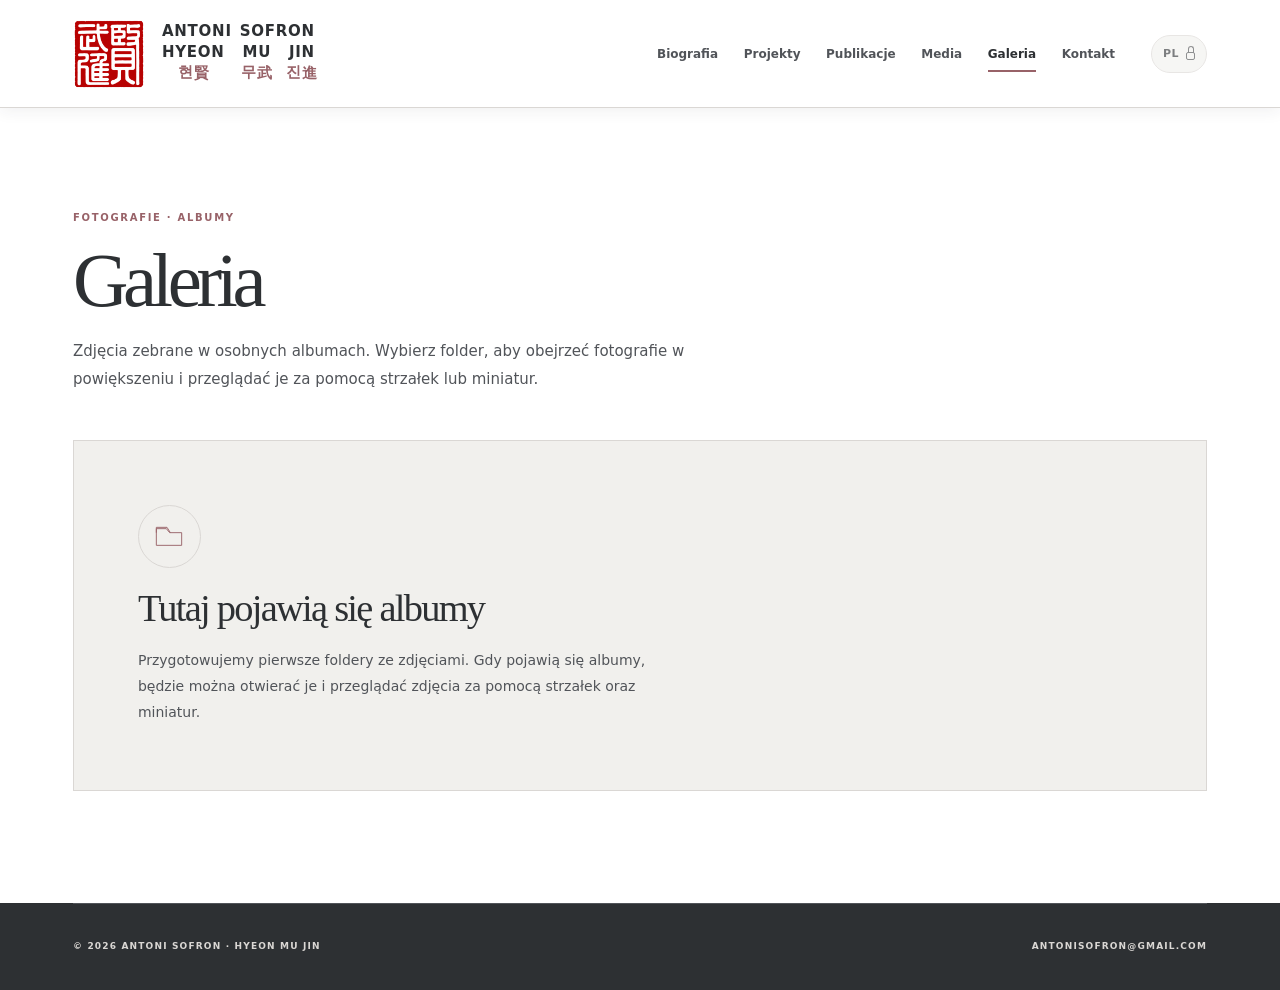
==== galeria/index.html @ 4e2b8598 "Utwórz podstronę Galeria z albumami i pełnoekranowym widokiem zdjęć" ====
<!DOCTYPE html>

<html lang="pl"><head><meta charset="utf-8"/><meta content="width=device-width, initial-scale=1" name="viewport"/>
<meta content="#FFFFFF" name="theme-color"/>
<meta content="Galeria — Antoni Sofron (Hyeon Mu Jin, 현무진 · 賢武進). Albumy zdjęć i fotografie." name="description"/>
<link href="https://antonisofron.github.io/antonisofron/galeria/" rel="canonical"/>
<meta content="website" property="og:type"/><meta content="Galeria | AntoniSofron" property="og:title"/>
<meta content="Galeria — Antoni Sofron (Hyeon Mu Jin, 현무진 · 賢武進). Albumy zdjęć i fotografie." property="og:description"/>
<meta content="https://antonisofron.github.io/antonisofron/galeria/" property="og:url"/><meta content="pl_PL" property="og:locale"/>
<title>Galeria | AntoniSofron</title><link rel="icon" type="image/png" sizes="192x192" href="../favicon-pieczec-v12.png"/><link rel="icon" href="../favicon-v12.ico" sizes="any"/><link rel="apple-touch-icon" href="../apple-touch-icon-v12.png"/>
<link href="../styles-v49.css" rel="stylesheet"/><link href="gallery.css" rel="stylesheet"/><script defer="" src="../script.js"></script><script defer="" src="gallery.js"></script></head><body data-page="galeria"><a class="skip-link" data-i18n="skip" href="#main">Przejdź do treści</a><header class="site-header" id="top">
<a aria-label="AntoniSofron — strona główna" class="brand" href="../">
<span aria-hidden="true" class="brand-symbol"><img alt="" class="brand-symbol-image" src="../logo-antonisofron-v12.png" width="88" height="88" decoding="async"/></span>
<span class="brand-text">
  <strong class="brand-name"><span>ANTONI</span><span>SOFRON</span></strong>
  <span class="brand-syllables" aria-label="Hyeon Mu Jin — 현 賢 · 무 武 · 진 進">
    <span class="brand-syllable"><strong class="brand-latin">HYEON</strong><span class="brand-script-pair"><span class="brand-hangul" lang="ko">현</span><span class="brand-hanja" lang="zh-Hant">賢</span></span></span>
    <span class="brand-syllable"><strong class="brand-latin">MU</strong><span class="brand-script-pair"><span class="brand-hangul" lang="ko">무</span><span class="brand-hanja" lang="zh-Hant">武</span></span></span>
    <span class="brand-syllable"><strong class="brand-latin">JIN</strong><span class="brand-script-pair"><span class="brand-hangul" lang="ko">진</span><span class="brand-hanja" lang="zh-Hant">進</span></span></span>
  </span>
</span>
</a>
<nav aria-label="Główna nawigacja" class="desktop-nav" id="main-navigation">
<a data-i18n="navBio" href="../">Biografia</a>
<a data-i18n="navProjects" href="../projekty/">Projekty</a>
<a data-i18n="navPublications" href="../publikacje/">Publikacje</a>
<a data-i18n="navMedia" href="../media/">Media</a>
<a aria-current="page" data-i18n="navGallery" href="../galeria/">Galeria</a>
<a data-i18n="navContact" href="../kontakt/">Kontakt</a>
</nav>
<div class="header-actions">
<button aria-label="Dostępny język: polski. Inne wersje językowe nie są jeszcze dostępne." class="control-button language-button" disabled="" id="language-toggle" title="Język polski — inne wersje w przygotowaniu" type="button"><span>PL</span><span aria-hidden="true" class="lang-lock"></span></button>
<button aria-controls="main-navigation" aria-expanded="false" aria-label="Otwórz menu" class="mobile-menu-button" id="menu-toggle" type="button"><span aria-hidden="true">☰</span></button>
</div>
</header>
<div class="site-shell"><main id="main">
<section class="content-section gallery-section" aria-labelledby="gallery-main-title">
  <div class="gallery-heading">
    <span class="gallery-eyebrow">FOTOGRAFIE · ALBUMY</span>
    <h1 id="gallery-main-title">Galeria</h1>
    <p>Zdjęcia zebrane w osobnych albumach. Wybierz folder, aby obejrzeć fotografie w powiększeniu i przeglądać je za pomocą strzałek lub miniatur.</p>
  </div>
  <div class="gallery-albums-grid" id="gallery-albums" aria-live="polite">
    <div class="gallery-empty">
      <span class="gallery-empty-icon" aria-hidden="true"><svg viewBox="0 0 48 48" aria-hidden="true"><path d="M5 13h15l5 6h18v19H5zM5 19V11h16l5 8"/></svg></span>
      <h2>Tutaj pojawią się albumy</h2>
      <p>Przygotowujemy pierwsze foldery ze zdjęciami. Po ich dodaniu otworzysz album i zobaczysz duże fotografie z paskiem miniaturek.</p>
    </div>
  </div>
</section>
<div class="site-footer-band"><footer class="footer"><span class="footer-copyright">© 2026 ANTONI SOFRON · HYEON MU JIN</span><a class="footer-email" href="mailto:antonisofron@gmail.com">antonisofron@gmail.com</a></footer></div>
</main></div>
<dialog id="gallery-viewer" class="gallery-viewer" aria-labelledby="gallery-viewer-title">
 <div class="gallery-viewer-layout">
  <div class="gallery-viewer-header">
   <div class="gallery-viewer-info">
    <span class="gallery-viewer-kicker">PRZEGLĄDANIE ALBUMU</span>
    <h2 class="gallery-viewer-title" id="gallery-viewer-title"></h2>
   </div>
   <button type="button" class="gallery-close" id="gallery-close" aria-label="Zamknij galerię">×</button>
  </div>
  <div class="gallery-stage" id="gallery-stage">
   <button type="button" class="gallery-arrow gallery-arrow-prev" id="gallery-prev" aria-label="Poprzednie zdjęcie"><svg viewBox="0 0 24 24" aria-hidden="true"><path d="m15 5-7 7 7 7"/></svg></button>
   <img id="gallery-main-image" alt="" hidden/>
   <p id="gallery-photo-error" class="gallery-stage-fallback" hidden>Nie udało się wczytać zdjęcia.</p>
   <button type="button" class="gallery-arrow gallery-arrow-next" id="gallery-next" aria-label="Następne zdjęcie"><svg viewBox="0 0 24 24" aria-hidden="true"><path d="m9 5 7 7-7 7"/></svg></button>
  </div>
  <p id="gallery-photo-caption" class="gallery-photo-caption"></p>
  <div class="gallery-viewer-footer">
   <div class="gallery-viewer-meta">
    <span>WYBIERZ ZDJĘCIE</span>
    <span id="gallery-photo-count" aria-live="polite"></span>
   </div>
   <div class="gallery-thumbnails" id="gallery-thumbnails" role="group" aria-label="Miniatury zdjęć z wybranego albumu"></div>
  </div>
 </div>
</dialog></body></html>
---- styles-v49.css ----
/* AntoniSofron v17 — DOKŁADNIE 8 kolorów bazowych.
   Każdy element strony używa jednej z poniższych barw.
   Zmieniaj je tylko tutaj; czerwona pieczęć pozostaje niezmieniona. */
:root {
  color-scheme:light;
  --header-height:94px;
  /* 1 */ --paper:#FFFFFF;
  /* 2 */ --white:var(--paper);
  /* 3 */ --paper-alt:#F1F0ED;
  /* 4 */ --line:#DAD7D4;
  /* 5 */ --ink:#2D3033;
  /* 6 */ --ink-soft:#515459;
  /* 7 */ --accent:#986268;
  /* 8 */ --seal-red:#B80101;
  --panel:#44464A; /* ósmy kolor, z wcześniejszej wersji — większe grafitowe powierzchnie */
  --muted:var(--ink-soft);
  --brand-primary:var(--ink);
  --brand-deep:var(--ink);
  --accent-bright:var(--line);
  --art:var(--paper-alt);
  --seal-wine:var(--accent);
  --seal-deep:var(--ink);
  --seal-blush:var(--paper-alt);
  --shadow:0 18px 44px rgba(45,48,51,.07);
  --serif:Georgia,'Times New Roman',serif;
  --sans:'Inter','Lato',system-ui,-apple-system,BlinkMacSystemFont,'Segoe UI',sans-serif;
}
* { box-sizing:border-box; }
html { scroll-behavior:smooth; scroll-padding-top:118px; }
body { margin:0; padding-top:var(--header-height); background:var(--paper); color:var(--ink); font-family:var(--sans); -webkit-font-smoothing:antialiased; }
body, .site-header, .research-card, .project-card, .hero-art { transition:background-color .25s,border-color .25s; }
a { color:inherit; text-decoration:none; }
button { font:inherit; }
button, a { -webkit-tap-highlight-color:transparent; }
a:focus-visible, button:focus-visible {outline:3px solid var(--accent);outline-offset:4px;border-radius:2px;}
::selection { background:var(--accent); color:var(--ink); }
.skip-link { position:fixed; left:18px;top:-70px; z-index:100; background:var(--ink); color:var(--paper); padding:12px 18px; }
.skip-link:focus { top:16px; }
.site-shell { overflow:hidden; }
.site-header { height:var(--header-height); display:flex;align-items:center;justify-content:space-between;gap:36px; padding:0 max(5.7vw,calc((100vw - 1440px)/2)); border-bottom:1px solid var(--line); background:rgba(45,48,51,.97); backdrop-filter:saturate(135%) blur(8px); -webkit-backdrop-filter:saturate(135%) blur(8px); position:fixed; top:0; left:0; right:0; width:100%; z-index:1000; box-shadow:0 10px 28px rgba(45,48,51,.05); }
.brand { display:flex;align-items:center;gap:13px;flex-shrink:0; }
.brand-symbol { display:flex;align-items:center;justify-content:center; width:56px;height:56px;flex:0 0 56px; }
.brand-symbol-image { display:block; width:100%; height:100%; object-fit:contain; }
.brand-dot { display:none; }
.brand-text { display:flex;flex-direction:column;gap:2px;white-space:nowrap;line-height:1.05; }
.brand-line { display:block; }
.brand-line-1 {font-size:11px;font-weight:800;letter-spacing:.15em;}
.brand-line-2 {font-size:9px;font-weight:700;letter-spacing:.18em;color:var(--ink-soft);}
.brand-line-3 {font-size:9px;font-weight:600;letter-spacing:.34em;color:var(--muted);}
.brand-line-4 {font-size:9px;font-weight:600;letter-spacing:.34em;color:var(--muted);}
.desktop-nav {display:flex;align-items:center;gap:clamp(15px,2vw,34px);margin-left:auto;}
.desktop-nav a {font-size:12px;color:var(--ink-soft);font-weight:600;white-space:nowrap;transition:color .2s;}
.desktop-nav a:hover {color:var(--muted);}
.header-actions {display:flex;align-items:center;gap:9px;}
.control-button {width:38px;height:38px;border:1px solid var(--line);background:transparent;color:var(--ink);border-radius:50%;cursor:pointer;display:inline-flex;justify-content:center;align-items:center;}
.control-button:hover {background:var(--paper-alt);}
.language-button {font-size:11px;letter-spacing:.04em;font-weight:800;}
.mobile-menu-link {display:none;}
.section-padding {padding-left:max(5.7vw,calc((100vw - 1440px)/2));padding-right:max(5.7vw,calc((100vw - 1440px)/2));}
.hero {min-height:654px; display:grid;grid-template-columns:minmax(0,1.12fr) minmax(355px,.83fr);column-gap:clamp(34px,5vw,100px);position:relative;align-items:center;padding-top:66px;padding-bottom:68px; }
.hero-copy {padding:25px 0 12px;position:relative;z-index:2;}
.eyebrow,.small-kicker,.section-number,.project-type,.project-meta,.research-card-no,.research-tag,.quote-caption,.hero-notes,.statement-right,.project-chips,.project-status,.project-placeholder-caption,.timeline-time {font-size:10px;font-weight:800;letter-spacing:.16em;}
.eyebrow {display:flex;align-items:center;gap:13px;margin-bottom:34px;color:var(--brand-primary);}
.eyebrow-line {display:block;width:40px;height:1px;background:var(--brand-primary);}
.hero h1 {font-family:var(--serif);font-size:clamp(58px,6.3vw,104px);letter-spacing:-.072em;font-weight:400;line-height:1.06;margin:0 0 32px;white-space:nowrap;}
.hero h1 em,.section-heading h2 em,.contact-section h2 em {font-weight:400;color:var(--accent);}
.hero-description {max-width:552px;color:var(--ink-soft);font-size:16px;line-height:1.85;margin:0;}
.hero-cta {display:flex;align-items:center;gap:30px;margin-top:33px;flex-wrap:wrap;}
.button-primary {display:inline-flex;gap:35px;align-items:center;justify-content:space-between;background:var(--ink);color:var(--paper);padding:17px 22px;font-size:12px;font-weight:700;min-width:218px;transition:transform .2s,opacity .2s;}
.button-primary:hover {transform:translateY(-3px);opacity:.9;}
.button-primary span:last-child,.button-text span:last-child {font-size:17px;line-height:1;}
.button-text {display:flex;align-items:center;gap:13px;font-size:12px;font-weight:700;border-bottom:1px solid var(--ink);padding:12px 0;}
.hero-notes {display:flex;align-items:center;gap:13px;color:var(--muted);flex-wrap:wrap;margin-top:75px;font-size:9px;letter-spacing:.1em;}
.hero-notes .separator {font-size:12px;color:var(--accent);}
.hero-art {min-height:516px;width:100%;position:relative;overflow:hidden;background:radial-gradient(circle at 22% 20%,var(--paper) 0,var(--paper-alt) 33%,var(--line) 80%);border:1px solid var(--line);box-shadow:var(--shadow);}
.hero-art:after {content:'';position:absolute;inset:14px;border:1px solid rgba(45,48,51,.16);pointer-events:none;}
.art-orbit {position:absolute;border:1px solid rgba(45,48,51,.26);border-radius:50%;width:485px;height:485px;left:50%;top:51%;transform:translate(-50%,-50%) rotate(-17deg);}
.orbit-two {width:355px;height:355px;border-color:rgba(45,48,51,.20);}
.art-orb {position:absolute;top:36%;left:28%;height:230px;width:230px;background:linear-gradient(130deg,var(--line),var(--line) 55%,var(--line));border-radius:50%;filter:drop-shadow(18px 25px 13px rgba(45,48,51,.11));}
.art-word {position:absolute;font-family:var(--serif);font-style:italic;letter-spacing:-.065em;z-index:2;color:var(--ink);}
.art-word-1 {font-size:76px;left:8%;top:23%;transform:rotate(-12deg);}
.art-word-2 {font-size:66px;right:7%;top:51%;transform:rotate(-10deg);}
.art-word-3 {font-size:57px;left:6%;bottom:14%;transform:rotate(9deg);}
.art-symbol {position:absolute;right:12%;top:18%;font-size:68px;font-family:var(--serif);color:var(--accent);}
.art-corner {position:absolute;font-size:9px;letter-spacing:.16em;line-height:1.65;font-weight:800;color:var(--ink-soft);z-index:3;}
.art-corner-top {top:34px;left:33px;}.art-corner-bottom {bottom:32px;right:32px;text-align:right;}
.hero-index {position:absolute;right:5.7vw;bottom:24px;font-size:10px;font-weight:800;color:var(--muted);letter-spacing:.1em;}.hero-index span {color:var(--line);}
.statement-band {min-height:128px;display:flex;align-items:center;justify-content:center;gap:25px;padding:25px 5.7vw;background:var(--brand-primary);color:var(--paper);}
.statement-band p {max-width:840px;text-align:center;font-family:var(--serif);font-size:clamp(19px,2.2vw,29px);font-style:italic;letter-spacing:-.02em;line-height:1.35;margin:0;}
.statement-icon {font-size:32px;color:var(--accent-bright);}.statement-right {opacity:.57;white-space:nowrap;font-size:9px;}
.content-section {padding:112px max(5.7vw,calc((100vw - 1440px)/2));}
.section-heading {display:grid;grid-template-columns:minmax(145px,.28fr) 1fr;column-gap:55px;align-items:baseline;margin-bottom:56px;}
.section-number {color:var(--muted);white-space:nowrap;}
.section-heading h2 {font-family:var(--serif);font-size:clamp(40px,4.1vw,66px);font-weight:400;line-height:1.15;letter-spacing:-.06em;margin:0;}
.heading-description {grid-column:2;color:var(--ink-soft);font-size:15px;line-height:1.8;max-width:600px;margin:15px 0 0;}
.about-section {background:var(--paper);}
.about-grid {display:grid;grid-template-columns:.8fr 1fr;gap:clamp(60px,10vw,170px);border-top:1px solid var(--line);padding-top:48px;}
.small-kicker {color:var(--muted);}.about-lead {font-family:var(--serif);font-size:clamp(27px,2.8vw,42px);line-height:1.32;letter-spacing:-.045em;margin:25px 0 0;}
.about-details > p {font-size:15px;line-height:1.92;color:var(--ink-soft);margin:0 0 24px;}
.fact-row {display:grid;grid-template-columns:130px 1fr;gap:20px;border-top:1px solid var(--line);padding:17px 0;font-size:12px;}
.fact-row:first-of-type {margin-top:34px;}.fact-row span {color:var(--muted);}.fact-row strong {font-weight:700;}
.research-section {background:var(--paper-alt);}
.research-grid {display:grid;grid-template-columns:repeat(3,minmax(0,1fr));gap:17px;}
.research-card {min-height:326px;background:var(--white);padding:29px 29px 27px;border:1px solid var(--line);display:flex;flex-direction:column;transition:transform .2s,border .2s;}
.research-card:hover {transform:translateY(-5px);border-color:var(--line);}
.research-card-no {color:var(--muted);}.research-card-icon {font-family:var(--serif);font-size:42px;color:var(--accent);margin:30px 0 8px;line-height:1;}
.research-card h3 {font-family:var(--serif);font-size:27px;font-weight:400;letter-spacing:-.04em;margin:6px 0 10px;}
.research-card p {color:var(--ink-soft);font-size:13px;line-height:1.75;margin:0 0 22px;flex:1;}.research-tag {color:var(--muted);font-size:9px;}
.projects-section {background:var(--paper);}
.projects-grid {display:grid;grid-template-columns:repeat(2,minmax(0,1fr));gap:20px;}
.project-card {background:var(--white);border:1px solid var(--line);padding:29px 32px 24px;min-height:386px;position:relative;display:flex;flex-direction:column;overflow:hidden;}
.featured-project {background:var(--brand-primary);color:var(--paper);border-color:var(--brand-primary);}
.project-meta {display:flex;justify-content:space-between;gap:18px;color:var(--muted);font-size:9px;}
.featured-project .project-meta {color:var(--line);}.project-type {letter-spacing:.12em;}
.project-card h3 {font-family:var(--serif);font-size:clamp(29px,3vw,41px);line-height:1.15;letter-spacing:-.048em;font-weight:400;margin:22px 0 14px;max-width:410px;position:relative;z-index:1;}
.project-card p {font-size:13px;line-height:1.85;color:var(--ink-soft);max-width:470px;margin:0 0 29px;position:relative;z-index:1;}
.featured-project p {color:var(--line);}.project-footer {margin-top:auto;display:flex;align-items:flex-end;justify-content:space-between;gap:14px;flex-wrap:wrap;position:relative;z-index:1;}
.project-chips {display:flex;gap:7px;flex-wrap:wrap;font-size:9px;letter-spacing:.04em;}
.project-chips span {border:1px solid var(--line);padding:7px 9px;white-space:nowrap;}
.featured-project .project-chips span {border-color:var(--ink-soft);}.project-status {letter-spacing:.02em;font-size:10px;font-weight:600;color:var(--muted);}
.featured-project .project-status {color:var(--line);}
.project-link {font-size:12px;font-weight:800;border-bottom:1px solid currentColor;padding:8px 0;display:flex;gap:17px;align-items:center;}
.project-link[hidden] {display:none;}
.project-mark {font-family:var(--serif);font-size:91px;line-height:1;margin-top:28px;color:var(--line);height:95px;}.project-mark-asterisk {font-family:var(--sans);font-size:83px;}
.project-shape {position:absolute;right:16px;top:45px;width:200px;height:140px;opacity:.65;z-index:0;}
.project-shape span {position:absolute;font-family:var(--serif);font-size:66px;color:var(--line);}.project-shape span:nth-child(1) {left:10px;top:25px;transform:rotate(-21deg);}.project-shape span:nth-child(2){left:74px;top:-8px;font-size:80px;color:var(--accent);}.project-shape span:nth-child(3){right:18px;bottom:-3px;transform:rotate(22deg);}
.add-project-card {border-style:dashed;background:transparent;justify-content:center;min-height:386px;}.add-project-card h3 {max-width:290px;margin-top:0;}.add-project-card p {max-width:350px;margin-bottom:20px;}.project-plus {font-family:var(--serif);font-size:70px;color:var(--accent);line-height:1;margin-bottom:12px;}.project-placeholder-caption {color:var(--muted);font-size:9px;}
.experience-section {background:var(--paper-alt);}
.experience-grid {display:grid;grid-template-columns:.8fr 1.15fr;gap:clamp(70px,12vw,185px);}
.experience-quote {padding:20px 0;max-width:400px;}.quote-star {font-size:51px;color:var(--line);}.experience-quote p {font-family:var(--serif);font-style:italic;font-size:clamp(28px,3.1vw,45px);line-height:1.3;letter-spacing:-.05em;margin:18px 0 34px;}.quote-line {display:block;width:60px;height:1px;background:var(--muted);}.quote-caption {display:block;color:var(--muted);margin-top:19px;}
.timeline {border-top:1px solid var(--line);}.timeline-item {display:grid;grid-template-columns:118px 1fr;gap:30px;padding:27px 0;border-bottom:1px solid var(--line);}
.timeline-time {color:var(--muted);padding-top:6px;font-size:9px;letter-spacing:.09em;}.timeline h3 {font-family:var(--serif);font-size:24px;font-weight:400;letter-spacing:-.03em;margin:0 0 9px;}.timeline p {font-size:13px;line-height:1.8;color:var(--ink-soft);margin:0;}
.contact-section {background:var(--brand-deep);color:var(--paper);padding:77px max(5.7vw,calc((100vw - 1440px)/2)) 0;}
.section-number.light {color:var(--line);}.contact-content {display:grid;grid-template-columns:1.2fr .6fr;gap:60px;align-items:end;padding:56px 0 100px;}
.contact-section h2 {font-family:var(--serif);font-size:clamp(55px,7vw,100px);line-height:1.03;letter-spacing:-.065em;font-weight:400;margin:0 0 25px;}.contact-section h2 em {color:var(--accent);}
.contact-section p {max-width:440px;font-size:14px;line-height:1.8;color:var(--line);margin:0;}.contact-action {display:flex;flex-direction:column;align-items:flex-start;gap:30px;padding-bottom:10px;}
.contact-main-link {width:100%;max-width:310px;border-bottom:1px solid var(--line);display:flex;align-items:center;justify-content:space-between;padding-bottom:15px;font-size:18px;font-weight:600;}
.contact-main-link[hidden] {display:none;}.contact-placeholder {max-width:250px;color:var(--line);font-size:12px;line-height:1.7;border-bottom:1px solid var(--ink-soft);padding-bottom:12px;}
.social-links {display:flex;gap:16px;flex-wrap:wrap;}.social-links a {font-size:11px;font-weight:700;letter-spacing:.04em;color:var(--paper);text-decoration:underline;text-underline-offset:5px;}.social-links:empty {display:none;}
.footer {display:flex;align-items:center;justify-content:space-between;gap:30px;flex-wrap:wrap;border-top:1px solid var(--ink-soft);padding:26px 0;color:var(--line);font-size:9px;font-weight:700;letter-spacing:.13em;}.footer a {color:var(--paper);}
@media (min-width:1600px){.site-header,.section-padding,.content-section,.contact-section {padding-left:max(5.7vw,calc((100vw - 1400px)/2));padding-right:max(5.7vw,calc((100vw - 1400px)/2));}}
@media(max-width:1150px){.site-header {gap:16px;}.desktop-nav {gap:15px;}.brand-line-3,.brand-line-4 {display:none;}.hero {grid-template-columns:1.13fr .9fr;gap:20px;}.hero h1 {font-size:clamp(54px,5.9vw,76px);}.hero-notes {margin-top:50px;}.hero-art {min-height:430px;}.art-word-1 {font-size:60px;}.art-word-2 {font-size:54px;}.art-word-3 {font-size:43px;}.art-orb{height:190px;width:190px;}.statement-right{display:none;}}
@media(max-width:850px){:root{--header-height:78px;}.site-header {padding-left:5%;padding-right:5%;}.desktop-nav {display:none;}.mobile-menu-link{display:flex;font-size:20px;border:1px solid var(--line);width:38px;height:38px;align-items:center;justify-content:center;border-radius:50%;}.hero {grid-template-columns:1fr;gap:38px;padding:60px 5% 65px;}.hero-copy{padding:0;}.hero h1{font-size:clamp(62px,9vw,88px);}.hero-art{min-height:370px;max-width:690px;}.hero-index{right:5%;bottom:28px;}.hero-notes{margin-top:42px;}.content-section{padding:85px 5%;}.section-heading{grid-template-columns:1fr;gap:20px;margin-bottom:38px;}.heading-description{grid-column:1;}.about-grid{gap:35px;grid-template-columns:1fr;}.about-lead{font-size:34px;max-width:650px;}.research-grid{grid-template-columns:1fr 1fr;}.research-card:last-child{grid-column:1/-1;min-height:260px;}.experience-grid{grid-template-columns:1fr;gap:25px;}.experience-quote{max-width:650px;}.contact-section{padding:75px 5% 0;}.contact-content{grid-template-columns:1fr;gap:34px;padding-bottom:65px;}.contact-main-link{max-width:370px;}}
@media(max-width:600px){.brand-text strong{font-size:10px;letter-spacing:.09em;}.brand-symbol{width:44px;height:44px;flex-basis:44px;}.site-header{gap:10px;}.header-actions{gap:5px;}.control-button,.mobile-menu-link{width:35px;height:35px;}.hero{padding:52px 5% 65px;}.eyebrow{font-size:9px;margin-bottom:24px;}.hero h1{font-size:clamp(45px,11.3vw,69px);white-space:normal;}.hero-description{font-size:14px;line-height:1.8;}.hero-cta{gap:22px;margin-top:28px;}.hero-notes{margin-top:42px;gap:8px;font-size:8px;}.hero-art{min-height:325px;}.art-orbit{height:355px;width:355px;}.orbit-two{height:260px;width:260px;}.art-orb{width:150px;height:150px;}.art-word-1{font-size:52px;top:22%;}.art-word-2{font-size:49px;top:50%;}.art-word-3{font-size:43px;bottom:14%;}.art-symbol{font-size:40px;}.art-corner{font-size:7px;}.art-corner-top{left:25px;top:26px;}.art-corner-bottom{right:24px;bottom:24px;}.statement-band{padding:30px 6%;gap:15px;}.statement-band p{font-size:20px;}.statement-icon{font-size:24px;}.content-section{padding:72px 5%;}.section-heading{margin-bottom:30px;}.section-heading h2{font-size:clamp(38px,9vw,50px);}.about-grid{padding-top:30px;}.about-lead{font-size:30px;}.about-details>p{font-size:14px;}.fact-row{grid-template-columns:100px 1fr;font-size:11px;}.research-grid,.projects-grid{grid-template-columns:1fr;}.research-card,.research-card:last-child{min-height:260px;grid-column:auto;}.research-card-icon{margin-top:17px;}.project-card,.add-project-card{min-height:355px;padding:25px;}.project-card h3{font-size:34px;}.project-shape{opacity:.28;}.experience-quote p{font-size:33px;}.timeline-item{grid-template-columns:86px 1fr;gap:16px;}.timeline h3{font-size:21px;}.contact-section h2{font-size:clamp(54px,12vw,77px);}.footer{font-size:8px;gap:16px;}.footer>span:nth-child(2){display:none;}}
@media(prefers-reduced-motion:reduce){html{scroll-behavior:auto;}*,*::before,*::after{transition-duration:.01ms!important;animation-duration:.01ms!important;}}

/* ==================================================================
   ANTONISOFRON: nagłówek, język wyłącznie PL, publikacje, media
   ================================================================== */
.brand-symbol { letter-spacing:-4px; }
.brand-line-1 { letter-spacing:.1em; }
.language-button { width:auto; min-width:52px; padding:0 11px; border-radius:99px; gap:7px; white-space:nowrap; }
.language-button:disabled { cursor:not-allowed; opacity:.62; background:var(--paper-alt); }
.language-button:disabled:hover { background:var(--paper-alt); }
.lang-lock {display:inline-block;position:relative;width:9px;height:8px;border:1.5px solid currentColor;border-radius:2px;margin-top:5px;opacity:.85;}
.lang-lock::before {content:"";position:absolute;left:1px;top:-7px;width:4px;height:6px;border:1.5px solid currentColor;border-bottom:0;border-radius:5px 5px 0 0;}
.lang-lock[hidden] { display:none; }
.mobile-menu-button { display:none; align-items:center; justify-content:center; width:38px;height:38px;border:1px solid var(--line);background:transparent;color:var(--ink);font-size:24px;border-radius:50%;cursor:pointer; }
.hero h1.personal-name { font-size:clamp(49px,5.25vw,81px);white-space:normal;line-height:1.12; letter-spacing:-.058em; max-width:760px; }
.name-polish { display:block;white-space:nowrap; }
.name-dash { display:inline-block; padding-right:.18em; color:var(--line); }
.name-korean { display:inline-flex;flex-direction:column;vertical-align:top; }
.name-transcription { white-space:nowrap; }
.name-subtitle { font-family:'Malgun Gothic','Apple SD Gothic Neo','Noto Sans CJK KR',var(--sans); font-size:clamp(20px,2.2vw,32px);font-weight:500;letter-spacing:.015em;color:var(--accent);line-height:1.45;margin-top:5px; }
.hero-art .art-word-1 {font-size:clamp(63px,6vw,88px);left:13%;}
.hero-art .art-word-2 {font-family:'Malgun Gothic','Apple SD Gothic Neo','Noto Sans CJK KR',var(--sans);font-size:clamp(51px,5vw,66px);right:11%;font-style:normal;top:53%;letter-spacing:-.02em;}
.hero-art .art-word-3 {font-size:clamp(56px,5vw,71px);left:10%;bottom:11%;}
.project-card .project-mark {font-family:'Malgun Gothic','Apple SD Gothic Neo',var(--serif);}
.publications-section {background:var(--paper-alt);}
.publication-empty {display:grid;grid-template-columns:90px 1fr;gap:44px;align-items:center;padding:50px 56px;border:1px solid var(--line);background:var(--white);}
.publication-icon {font-family:var(--serif);font-size:80px;color:var(--line);line-height:1;}
.publication-empty h3 {font-family:var(--serif);font-size:clamp(30px,3.5vw,48px);font-weight:400;letter-spacing:-.05em;line-height:1.18;margin:15px 0 12px;}
.publication-empty p {font-size:14px;line-height:1.8;color:var(--ink-soft);margin:0;max-width:700px;}
.media-section {background:var(--paper);}
.media-card {min-height:300px;}
.media-link {font-size:12px;font-weight:800;border-bottom:1px solid currentColor;display:flex;gap:12px;justify-content:space-between;padding-bottom:9px;width:max-content;max-width:100%;}
.media-link[hidden] {display:none;}
.media-unavailable {color:var(--muted);font-size:10px;font-weight:650;}
.media-unavailable[hidden] {display:none;}
.about-details .fact-row strong {word-wrap:break-word;}
@media(max-width:1150px){
  .hero h1.personal-name{font-size:clamp(42px,5.3vw,65px);}
  .site-header{gap:17px;}
  .desktop-nav{gap:clamp(11px,1.4vw,21px);}
  .desktop-nav a{font-size:11px;}
}
@media(max-width:850px){
  .site-header {position:fixed;}
  .mobile-menu-button {display:flex;}
  .desktop-nav { display:none; position:absolute;top:calc(100% - 1px);left:0;right:0;z-index:40;background:var(--paper);border-bottom:1px solid var(--line);padding:18px 5% 24px;box-shadow:0 18px 38px rgba(45,48,51,.10); }
  .desktop-nav.is-open {display:flex;flex-direction:column;align-items:stretch;gap:0;}
  .desktop-nav a {padding:14px 3px;border-bottom:1px solid var(--line);font-size:15px;}
  .hero h1.personal-name {font-size:clamp(54px,8.8vw,77px);}
  .hero-art .art-word-1 {font-size:68px;}
  .hero-art .art-word-2 {font-size:62px;}
  .hero-art .art-word-3 {font-size:60px;}
}
@media(max-width:600px){
  .brand-line-1 {font-size:10px;letter-spacing:.05em;}.brand-line-2,.brand-line-3,.brand-line-4{font-size:8px;}
  .language-button {min-width:48px;height:35px;padding:0 9px;}
  .mobile-menu-button {width:35px;height:35px;}
  .hero h1.personal-name {font-size:clamp(37px,9vw,57px);line-height:1.17;}
  .name-dash {padding-right:.10em;}
  .name-subtitle {font-size:clamp(18px,5.2vw,25px);margin-top:3px;}
  .hero-art .art-word-1 {font-size:56px;left:14%;}
  .hero-art .art-word-2 {font-size:55px;right:9%;top:48%;}
  .hero-art .art-word-3 {font-size:53px;left:9%;bottom:12%;}
  .publication-empty{grid-template-columns:1fr;gap:12px;padding:30px 26px;}
  .publication-icon{font-size:55px;}
}
@media(max-width:370px){
  .brand-line-1 {font-size:9px;}.brand-line-2,.brand-line-3,.brand-line-4{font-size:7px;letter-spacing:.22em;}
  .brand-symbol{width:38px;height:38px;flex-basis:38px;}
  .brand{gap:7px;}
  .hero h1.personal-name{font-size:34px;}
  .name-subtitle{font-size:17px;}
}


/* Osobne podstrony — wspólny styl i nawigacja. */
.desktop-nav a[aria-current="page"] {color:var(--brand-deep); position:relative; font-weight:800;}
.desktop-nav a[aria-current="page"]::after {content:""; position:absolute;left:0;right:0;bottom:-11px;height:2px;background:var(--brand-primary);}
.page-hero {padding-top:88px;padding-bottom:84px;border-bottom:1px solid var(--line);background:var(--paper);}
.page-hero .eyebrow {margin-bottom:39px;}
.page-hero-main {display:flex;justify-content:space-between;align-items:end;gap:40px;}
.page-hero h1 {font-family:var(--serif);font-weight:400;font-size:clamp(76px,10vw,152px);letter-spacing:-.075em;line-height:.94;margin:0 0 26px;}
.page-title-dot {color:var(--accent);}
.page-hero p {font-size:16px;line-height:1.85;color:var(--ink-soft);max-width:650px;margin:0;}
.page-hero-count {font-family:var(--serif);font-size:28px;color:var(--muted);white-space:nowrap; margin-bottom:4px;}
.page-hero-count span {color:var(--line);font-size:18px;}
.site-footer-band {background:var(--brand-deep); padding:0 max(5.7vw,calc((100vw - 1440px)/2));}
.site-footer-band .footer {min-height:87px;}
/* Strona kontaktu korzysta z oryginalnego, ciemnego układu. */
.contact-section {min-height:510px;}
@media(min-width:1600px){.site-footer-band{padding-left:max(5.7vw,calc((100vw - 1400px)/2));padding-right:max(5.7vw,calc((100vw - 1400px)/2));}}
@media(max-width:850px){
 .page-hero {padding:70px 5% 68px;}
 .site-footer-band {padding:0 5%;}
 .desktop-nav a[aria-current="page"]::after {display:none;}
 .desktop-nav a[aria-current="page"]{border-left:3px solid var(--brand-primary);padding-left:14px;}
}
@media(max-width:600px){
 .page-hero {padding:56px 5% 57px;}
 .page-hero .eyebrow {margin-bottom:29px;}
 .page-hero h1{font-size:clamp(58px,13vw,82px);margin-bottom:22px;}
 .page-hero-main {align-items:start;}
 .page-hero p{font-size:14px;}
 .page-hero-count{display:none;}
 .site-footer-band .footer {padding:23px 0;}
}


/* AntoniSofron — pieczęć + zawsze widoczny górny pasek (30.10.2026)
   Nagłówek jest bezpośrednim dzieckiem body, a nie obciętej sekcji site-shell.
   Ten arkusz ma nowy adres, by Safari nie używało wcześniejszych stylów. */
:root { --header-height:88px; }
html { scroll-padding-top:calc(var(--header-height) + 20px); }
body { padding-top:var(--header-height); }
.site-shell { overflow:clip; }
.site-header {
  position:fixed !important;
  top:0 !important;
  right:0 !important;
  left:0 !important;
  width:100%;
  height:var(--header-height);
  z-index:9999;
  isolation:isolate;
  background:var(--paper);
  -webkit-backdrop-filter:none;
  backdrop-filter:none;
  box-shadow:0 3px 15px rgba(45,48,51,.07);
}
.brand-symbol, .brand-symbol-image {
  display:block;
  width:46px;
  height:46px;
  flex:0 0 46px;
  min-width:0;
  max-width:46px;
  max-height:46px;
  padding:0;
  margin:0;
  border:0;
  background:transparent;
  border-radius:0;
}
.brand-symbol {display:flex;align-items:center;justify-content:center;overflow:hidden;}
.brand-symbol-image {object-fit:contain;}
@media (max-width:850px) {
  :root { --header-height:74px; }
  .site-header {position:fixed !important;}
}
@media (max-width:600px) {
  .brand-symbol,.brand-symbol-image {width:40px;height:40px;max-width:40px;max-height:40px;flex-basis:40px;}
}
@media (max-width:370px) {
  .brand-symbol,.brand-symbol-image {width:36px;height:36px;max-width:36px;max-height:36px;flex-basis:36px;}
}


/* Nagłówek — 4-liniowy podpis przy pieczęci */
.brand {gap:14px;}
.brand-text {justify-content:center;}
.brand-line-1 {text-transform:uppercase;}
.brand-line-2,.brand-line-3,.brand-line-4 {text-transform:none;}
@media (max-width:1150px) {
  .brand-text {gap:1px;}
}
@media (max-width:850px) {
  .brand-line-3,.brand-line-4 {display:block;}
  .brand-line-1 {font-size:10px;}
  .brand-line-2,.brand-line-3,.brand-line-4 {font-size:8px;letter-spacing:.16em;}
}
@media (max-width:600px) {
  .brand {gap:10px;}
  .brand-line-1 {font-size:9px;letter-spacing:.08em;}
  .brand-line-2,.brand-line-3,.brand-line-4 {font-size:7px;letter-spacing:.14em;}
}
@media (max-width:370px) {
  .brand {gap:8px;}
  .brand-line-1 {font-size:8px;}
  .brand-line-2,.brand-line-3,.brand-line-4 {font-size:6px;}
}


/* ============================================
   ANTONI SOFRON — wyrównana typografia pieczęci
   v3: pojedyncza siatka HYEON/MU/JIN oraz znaków
   ============================================ */
:root { --header-height: 124px; }
.site-header { height:var(--header-height); }
.brand {gap:17px; align-items:center; min-width:0;}
.brand-symbol, .brand-symbol-image {
  width:88px; height:88px;
  min-width:88px; max-width:88px; min-height:88px; max-height:88px;
  flex:0 0 88px;
}
.brand-symbol {overflow:hidden;}
.brand-symbol-image {object-fit:contain; display:block;}
.brand-text {display:flex;flex-direction:column;justify-content:center;gap:7px;line-height:1.08;white-space:nowrap;}
.brand-name,.brand-latin {
  font-family:var(--sans);
  font-size:20px;
  font-weight:800;
  color:var(--ink);
  letter-spacing:.075em;
  line-height:1.05;
}
.brand-syllables {
  display:grid;
  grid-template-columns:repeat(3,max-content);
  gap:15px;
  width:max-content;
}
.brand-syllable {
  display:grid;
  grid-template-rows:auto auto;
  justify-items:center;
  align-items:center;
  row-gap:4px;
}
.brand-script-pair { display:inline-flex; align-items:center; justify-content:center; gap:5px; white-space:nowrap; }
.brand-hangul,.brand-hanja {
  display:inline-block;
  font-family:'Apple SD Gothic Neo','Malgun Gothic','Noto Sans CJK KR',var(--sans);
  font-size:12px;
  line-height:1.08;
  font-weight:500;
  letter-spacing:0;
  color:var(--muted);
}
.brand-hanja {font-family:'Noto Sans CJK SC','PingFang SC','Hiragino Sans GB','Microsoft YaHei','Apple SD Gothic Neo',sans-serif;}
@media (max-width:1150px) {
  .brand-line-3,.brand-line-4{display:block;} /* starsze reguły nie dotyczą nowego układu */
  .brand {gap:12px;}
  .brand-name,.brand-latin{font-size:15px;letter-spacing:.055em;}
  .brand-syllables{gap:10px;}
  .brand-hangul,.brand-hanja{font-size:11px;}
}
@media (max-width:850px) {
  :root{--header-height:110px;}
  .site-header{height:var(--header-height);}
  .brand-symbol,.brand-symbol-image {
    width:76px;height:76px;min-width:76px;max-width:76px;min-height:76px;max-height:76px;flex:0 0 76px;
  }
  .brand-name,.brand-latin{font-size:14px;}
  .brand-hangul,.brand-hanja{font-size:11px;}
  .brand-syllable{row-gap:3px;}
}
@media (max-width:600px) {
  :root{--header-height:96px;}
  .brand{gap:9px;}
  .brand-symbol,.brand-symbol-image {
    width:66px;height:66px;min-width:66px;max-width:66px;min-height:66px;max-height:66px;flex:0 0 66px;
  }
  .brand-text{gap:5px;}
  .brand-name,.brand-latin{font-size:12px;letter-spacing:.04em;}
  .brand-syllables{gap:8px;}
  .brand-hangul,.brand-hanja{font-size:10px;}
  .brand-syllable{row-gap:2px;}
}
@media (max-width:370px) {
  :root{--header-height:90px;}
  .brand{gap:6px;}
  .brand-symbol,.brand-symbol-image {
    width:52px;height:52px;min-width:52px;max-width:52px;min-height:52px;max-height:52px;flex:0 0 52px;
  }
  .brand-name,.brand-latin{font-size:11px;letter-spacing:.025em;}
  .brand-hangul,.brand-hanja{font-size:9px;}
  .brand-syllables{gap:6px;}
}


/* v4: hangul i hanja w jednym wierszu pod właściwą sylabą łacińską */
:root { --header-height:108px; }
.site-header { height:var(--header-height); }
.brand-syllable { grid-template-rows:auto auto; }
.brand-script-pair { display:inline-flex; align-items:center; justify-content:center; gap:5px; white-space:nowrap; }
.brand-hangul,.brand-hanja { display:inline-block; }
@media (max-width:850px) { :root { --header-height:96px; } }
@media (max-width:600px) { :root { --header-height:84px; } .brand-script-pair{gap:4px;} }
@media (max-width:370px) { :root { --header-height:76px; } .brand-script-pair{gap:3px;} }


/* v4.1: korekta proporcji nagłówka zgodnie z uwagą użytkownika */
.brand-name,.brand-latin{font-size:18px;letter-spacing:.065em;}
.brand-hangul,.brand-hanja{font-size:14px;}
.brand-script-pair{gap:6px;}
@media (max-width:1150px){
  .brand-name,.brand-latin{font-size:16px;letter-spacing:.05em;}
  .brand-hangul,.brand-hanja{font-size:12px;}
}
@media (max-width:850px){
  .brand-name,.brand-latin{font-size:15px;}
  .brand-hangul,.brand-hanja{font-size:12px;}
}
@media (max-width:600px){
  .brand-name,.brand-latin{font-size:13px;letter-spacing:.035em;}
  .brand-hangul,.brand-hanja{font-size:11px;}
  .brand-script-pair{gap:4px;}
}
@media (max-width:370px){
  .brand-name,.brand-latin{font-size:12px;}
  .brand-hangul,.brand-hanja{font-size:10px;}
}


/* v7 — dokładne proporcje w nagłówku; minimalny odstęp Hangul–Hanja. */
.brand-text .brand-name,
.brand-text .brand-latin {
  font-size:15px;
  font-weight:800;
  letter-spacing:.05em;
}
.brand-text .brand-hangul,
.brand-text .brand-hanja {
  font-size:15px;
  font-weight:600;
  color:var(--ink-soft);
  line-height:1.15;
}
.brand-script-pair { gap:1px; }
.brand-text { gap:6px; }

/* Mniejsze ekrany: oba rodzaje pisma zmniejszane jednakowo. */
@media (max-width:600px) {
  .brand-text .brand-name,
  .brand-text .brand-latin { font-size:13px; letter-spacing:.035em; }
  .brand-text .brand-hangul,
  .brand-text .brand-hanja { font-size:13px; }
  .brand-text { gap:4px; }
  .brand-script-pair { gap:1px; }
}
@media (max-width:370px) {
  .brand-text .brand-name,
  .brand-text .brand-latin { font-size:11px; letter-spacing:.02em; }
  .brand-text .brand-hangul,
  .brand-text .brand-hanja { font-size:11px; }
  .brand-script-pair { gap:0px; }
}


/* v8 — wspólna prawa krawędź napisów SOFRON i JIN przy każdej szerokości ekranu.
   Dwa wiersze korzystają z tej samej, naturalnie wyliczanej szerokości. */
.brand-text {
  display:grid;
  grid-template-columns:max-content;
  width:max-content;
  justify-items:stretch;
  align-content:center;
}
.brand-name {
  display:block;
  text-align:right;
}
.brand-syllables {
  display:flex;
  justify-content:space-between;
  align-items:start;
  width:100%;
  min-width:0;
}
.brand-syllable {
  flex:0 0 auto;
}
.brand-syllable:last-child {
  justify-items:end;
}
.brand-syllable:last-child .brand-latin {
  text-align:right;
  justify-self:end;
}


/* v9 — obydwie krawędzie obu linii łacińskich są wspólne.
   Dwa wyrazy w pierwszej linii i trzy sylaby w drugiej są 
   rozmieszczane między tymi samymi granicami kontenera. */
.brand-text {
  display:inline-grid;
  grid-template-columns:max-content;
  align-content:center;
  justify-items:stretch;
  width:max-content;
}
.brand-name {
  display:flex;
  flex-direction:row;
  justify-content:space-between;
  align-items:baseline;
  gap:8px;
  width:100%;
  white-space:nowrap;
  text-align:left;
}
.brand-name>span {display:block; flex:0 0 auto;}
.brand-syllables {
  display:flex;
  justify-content:space-between;
  align-items:start;
  width:100%;
  min-width:0;
}
.brand-syllable:first-child {justify-items:start;}
.brand-syllable:first-child .brand-latin {justify-self:start;}
.brand-syllable:last-child {justify-items:end;}
.brand-syllable:last-child .brand-latin {justify-self:end;}


/* v10 — koreańskie znaki mają środek dokładnie pod środkiem każdej
   sylaby łacińskiej, bez zmiany obu krawędzi napisów łacińskich. */
.brand-syllable {
  --latin-size: 15px;
  --script-size: 15px;
  display:block;
  flex:0 0 auto;
  position:relative;
  width:max-content;
  padding-bottom:calc(var(--script-size) * 1.15 + 5px);
}
.brand-syllable .brand-latin {
  display:block;
  width:max-content;
  font-size:var(--latin-size);
  line-height:1.05;
  justify-self:auto;
  text-align:left;
}
.brand-syllable .brand-script-pair {
  position:absolute;
  top:calc(var(--latin-size) * 1.05 + 3px);
  left:50%;
  transform:translateX(-50%);
  width:max-content;
  justify-self:auto;
  white-space:nowrap;
  gap:1px;
}
.brand-syllable:first-child,
.brand-syllable:last-child {justify-items:normal;}
.brand-syllable:last-child .brand-latin {justify-self:auto; text-align:left;}
@media(max-width:600px) {
  .brand-syllable {--latin-size:13px;--script-size:13px;}
}
@media(max-width:370px) {
  .brand-syllable {--latin-size:11px;--script-size:11px;}
}


/* v13 — wyłącznie proporcje pieczęci w nagłówku; tekst i siatka sylab bez zmian. */
.brand-symbol, .brand-symbol-image {
  box-sizing:border-box;
  width:72px; height:72px;
  min-width:72px; max-width:72px;
  min-height:72px; max-height:72px;
  flex:0 0 72px;
}
@media (max-width:1150px) {
  .brand-symbol, .brand-symbol-image {
    width:68px; height:68px; min-width:68px; max-width:68px; min-height:68px; max-height:68px; flex-basis:68px;
  }
}
@media (max-width:850px) {
  .brand-symbol, .brand-symbol-image {
    width:62px; height:62px; min-width:62px; max-width:62px; min-height:62px; max-height:62px; flex-basis:62px;
  }
}
@media (max-width:600px) {
  .brand-symbol, .brand-symbol-image {
    width:56px; height:56px; min-width:56px; max-width:56px; min-height:56px; max-height:56px; flex-basis:56px;
  }
}
@media (max-width:370px) {
  .brand-symbol, .brand-symbol-image {
    width:46px; height:46px; min-width:46px; max-width:46px; min-height:46px; max-height:46px; flex-basis:46px;
  }
}


.site-header { background:var(--paper); }

.site-header {background:var(--paper);}
.desktop-nav a {color:var(--ink-soft);}
.desktop-nav a:hover {color:var(--accent);}
.desktop-nav a[aria-current="page"] {color:var(--ink);}
.desktop-nav a[aria-current="page"]::after {background:var(--accent);}
@media(max-width:850px) {
  .desktop-nav a[aria-current="page"] {border-left-color:var(--accent);}
}
.brand-text .brand-name,
.brand-text .brand-latin {
  color:var(--ink);
}
.brand-text .brand-hangul,
.brand-text .brand-hanja {
  color:var(--accent);
}
.name-subtitle { color:var(--accent); }
.hero .eyebrow {color:var(--ink-soft);}
.hero .eyebrow-line {background:var(--accent);}
.hero .button-primary {background:var(--ink); color:var(--paper);}
.hero .hero-notes .separator {color:var(--accent);}
.statement-band {background:var(--ink); color:var(--paper);}
.featured-project {background:var(--ink); border-color:var(--ink);}
.site-footer-band {background:var(--ink);}
.contact-section {background:var(--ink);}
/* Ilustracja ma być przede wszystkim szarobeżowa, bez różowego wypełnienia. */
.hero-art {
  background:radial-gradient(circle at 22% 20%,var(--paper) 0,var(--paper-alt) 42%,var(--line) 100%);
  border-color:var(--line);
}
.hero-art .art-orb {background:linear-gradient(130deg,var(--line),var(--line) 58%,var(--line));}
.hero-art .art-word {color:var(--ink);}
.hero-art .art-symbol {color:var(--accent);}
.hero-art .art-corner {color:var(--ink-soft);}

/* v16: jednoznaczne przypisania neutralnych kolorów. */
.site-header {background:var(--paper);}
.desktop-nav a {color:var(--ink-soft);}
.desktop-nav a:hover {color:var(--accent);}
.desktop-nav a[aria-current="page"] {color:var(--ink);}
.desktop-nav a[aria-current="page"]::after {background:var(--accent);}
@media(max-width:850px){.desktop-nav a[aria-current="page"]{border-left-color:var(--accent);}}
.brand-text .brand-name,.brand-text .brand-latin {color:var(--ink);}
.brand-text .brand-hangul,.brand-text .brand-hanja,.name-subtitle {color:var(--accent);}
.hero-art {background:radial-gradient(circle at 22% 20%,var(--paper) 0,var(--paper-alt) 44%,var(--line) 100%);border-color:var(--line);}
.hero-art .art-orb {background:var(--line);}
.hero-art .art-word {color:var(--ink);}
.hero-art .art-symbol {color:var(--accent);}
.hero-art .art-corner {color:var(--ink-soft);}
.statement-band,.featured-project,.site-footer-band,.contact-section {background:var(--ink);}
.featured-project {border-color:var(--ink);}
.statement-band,.featured-project,.contact-section {color:var(--white);}
.featured-project p,.featured-project .project-meta,.featured-project .project-status {color:var(--paper-alt);}
.site-footer-band .footer {color:var(--line);}
.site-footer-band .footer a {color:var(--white);}

/* Wersja v17: ósmy kolor na kartach; biel jako podstawa strony. */
.featured-project {background:var(--panel);border-color:var(--panel);}
.statement-band {background:var(--panel);}
.brand-text .brand-hangul,.brand-text .brand-hanja,.name-subtitle{color:var(--accent);}
.desktop-nav a:not([aria-current="page"]){color:var(--ink-soft);}


/* ================================================================
   BIOGRAFIA — układ edytorialny, wariant 18
   Wyłącznie osiem kolorów z głównej palety.
   ================================================================ */
.bio-editorial{background:var(--paper);padding:116px max(5.7vw,calc((100vw - 1440px)/2)) 120px;}
.bio-wrap{max-width:1320px;margin:0 auto;}
.bio-top{display:grid;grid-template-columns:minmax(145px,.28fr) 1fr;column-gap:55px;align-items:start;padding-bottom:64px;}
.bio-top-index{display:flex;flex-direction:column;gap:24px;padding-top:14px;color:var(--ink-soft);font-weight:800;font-size:10px;letter-spacing:.15em;white-space:nowrap;}
.bio-index-line{height:2px;background:var(--accent);width:56px;display:block;}
.bio-overline{display:block;color:var(--accent);font-size:11px;font-weight:750;letter-spacing:.16em;margin:0 0 21px;}
.bio-top h2{font-family:var(--serif);font-size:clamp(52px,5vw,78px);line-height:1.07;letter-spacing:-.065em;font-weight:400;margin:0;}
.bio-top h2 em{font-style:italic;font-weight:400;color:var(--accent);}
.bio-topic-line{margin:27px 0 0;font-size:11px;text-transform:uppercase;letter-spacing:.16em;font-weight:750;color:var(--ink-soft);line-height:1.8;}
.bio-topic-line span{display:inline-block;padding:0 13px;color:var(--accent);}
.bio-story{border-top:1px solid var(--line);}
.bio-chapter{display:grid;grid-template-columns:minmax(225px,.38fr) minmax(0,1fr);column-gap:clamp(32px,6vw,105px);border-bottom:1px solid var(--line);padding:49px 0 54px;align-items:start;}
.bio-chapter-heading{padding-top:3px;}
.bio-chapter-count{display:block;font-size:10px;letter-spacing:.18em;font-weight:800;color:var(--accent);margin-bottom:22px;}
.bio-chapter-count span{color:var(--line);margin:0 3px;}
.bio-chapter-heading h3{font-family:var(--serif);font-size:clamp(25px,2.45vw,37px);font-weight:400;line-height:1.16;letter-spacing:-.045em;margin:0;max-width:255px;}
.bio-narrative{color:var(--ink-soft);font-size:clamp(16px,1.16vw,18px);line-height:1.93;font-weight:400;margin:0;max-width:780px;overflow-wrap:break-word;hyphens:auto;}
.bio-narrative em{font-family:var(--serif);font-weight:500;font-style:italic;color:var(--ink);}
.bio-chapter-opening{padding-top:60px;padding-bottom:61px;}
.bio-chapter-opening .bio-narrative{color:var(--ink);font-size:clamp(18px,1.45vw,21px);line-height:1.85;letter-spacing:-.006em;}
.bio-chapter-opening .bio-narrative::first-letter{float:left;font-family:var(--serif);font-size:5.05em;line-height:.82;padding:10px 12px 1px 0;color:var(--accent);font-weight:400;}
.bio-bridge{display:flex;align-items:center;justify-content:center;gap:22px;padding:28px 14px;background:var(--paper-alt);border-bottom:1px solid var(--line);color:var(--ink-soft);letter-spacing:.23em;font-size:9px;font-weight:800;text-align:center;}
.bio-bridge-rule{height:1px;width:28px;background:var(--accent);opacity:.65;}
.bio-endnote{display:grid;grid-template-columns:48px minmax(0,1fr) auto;align-items:center;gap:25px;background:var(--paper-alt);padding:36px 40px;margin-top:70px;}
.bio-endnote-mark{font-family:var(--serif);font-size:40px;color:var(--accent);line-height:1;}
.bio-endnote p{margin:0;max-width:520px;font-size:14px;line-height:1.8;color:var(--ink-soft);}
.bio-endnote-link{display:inline-flex;align-items:center;gap:22px;border-bottom:1px solid var(--ink);padding:8px 0;white-space:nowrap;color:var(--ink);font-size:12px;font-weight:800;transition:color .15s ease,border-color .15s ease;}
.bio-endnote-link:hover{color:var(--accent);border-color:var(--accent);}
.bio-endnote-link span{font-size:17px;}
@media(min-width:1600px){.bio-editorial{padding-left:max(5.7vw,calc((100vw - 1400px)/2));padding-right:max(5.7vw,calc((100vw - 1400px)/2));}}
@media(max-width:1050px){
  .bio-chapter{grid-template-columns:minmax(190px,.4fr) minmax(0,1fr);gap:35px;}
  .bio-chapter-heading h3{font-size:29px;}
}
@media(max-width:850px){
  .bio-editorial{padding:85px 5% 90px;}
  .bio-top{grid-template-columns:1fr;gap:30px;padding-bottom:45px;}
  .bio-top-index{flex-direction:row;align-items:center;gap:18px;padding-top:0;}
  .bio-top h2{font-size:clamp(48px,8vw,72px);}
  .bio-chapter{grid-template-columns:1fr;gap:21px;padding:39px 0 44px;}
  .bio-chapter-heading{display:flex;align-items:baseline;gap:24px;}
  .bio-chapter-count{flex:0 0 60px;margin:0;}
  .bio-chapter-heading h3{font-size:30px;max-width:none;}
  .bio-chapter-opening{padding-top:47px;padding-bottom:51px;}
  .bio-endnote{grid-template-columns:36px 1fr;gap:18px;padding:28px;}
  .bio-endnote-link{grid-column:2;justify-self:start;}
}
@media(max-width:600px){
  .bio-editorial{padding:69px 5% 76px;}
  .bio-top{gap:29px;padding-bottom:37px;}
  .bio-overline{font-size:9px;margin-bottom:16px;}
  .bio-top h2{font-size:clamp(45px,11vw,60px);}
  .bio-topic-line{font-size:9px;letter-spacing:.08em;margin-top:19px;}
  .bio-topic-line span{padding:0 5px;}
  .bio-chapter{padding:34px 0 38px;gap:20px;}
  .bio-chapter-heading{display:block;}
  .bio-chapter-count{font-size:9px;margin-bottom:11px;}
  .bio-chapter-heading h3{font-size:clamp(27px,7vw,33px);}
  .bio-narrative{font-size:15px;line-height:1.82;}
  .bio-chapter-opening .bio-narrative{font-size:17px;line-height:1.75;}
  .bio-chapter-opening .bio-narrative::first-letter{font-size:4.1em;padding:8px 8px 0 0;}
  .bio-bridge{gap:9px;font-size:8px;letter-spacing:.08em;padding:19px 9px;}
  .bio-bridge-rule{width:13px;}
  .bio-endnote{grid-template-columns:1fr;margin-top:43px;padding:27px 23px;gap:12px;}
  .bio-endnote-mark{font-size:32px;}
  .bio-endnote-link{grid-column:1;}
}


/* v19 — uproszczona biografia bez podpisów, numeracji i linii */
.hero.hero-biography-clean {
  min-height:auto;
  display:block;
  padding-top:78px;
  padding-bottom:46px;
}
.hero.hero-biography-clean .hero-copy {
  padding:0;
  max-width:980px;
}
.hero.hero-biography-clean .eyebrow,
.hero.hero-biography-clean .hero-description,
.hero.hero-biography-clean .hero-cta,
.hero.hero-biography-clean .hero-notes,
.hero.hero-biography-clean .hero-art,
.hero.hero-biography-clean .hero-index {display:none !important;}
.hero.hero-biography-clean h1.personal-name {
  margin:0;
  max-width:none;
}
.hero.hero-biography-clean .name-polish,
.hero.hero-biography-clean .name-transcription {
  color:var(--ink);
}
.hero.hero-biography-clean .name-subtitle {
  color:var(--accent);
  font-size:clamp(24px,2.5vw,32px);
  line-height:1.25;
  margin-top:18px;
}
.bio-editorial.bio-editorial-clean {
  padding:24px max(5.7vw,calc((100vw - 1180px)/2)) 96px;
  background:var(--paper);
}
.bio-editorial-clean .bio-wrap {
  max-width:980px;
}
.bio-editorial-clean .bio-story-clean {
  max-width:920px;
}
.bio-editorial-clean .bio-narrative {
  margin:0 0 30px;
  font-size:18px;
  line-height:1.92;
  color:var(--ink-soft);
  letter-spacing:-.003em;
  text-align:justify;
  text-justify:inter-word;
  max-width:897px; /* 780px × 1.15 — wszystkie akapity Biografii */
}
.bio-editorial-clean .bio-narrative strong {color:var(--ink);}
.bio-editorial-clean .bio-narrative em {font-style:italic;}
.bio-editorial-clean .bio-narrative-lead {
  font-size:18px;
  line-height:1.92;
  color:var(--ink-soft);
}
.bio-editorial-clean .bio-narrative-lead::first-letter {
  float:left;
  font-family:var(--serif);
  font-size:4.6em;
  line-height:.82;
  padding:8px 10px 0 0;
  color:var(--accent);
  font-weight:400;
}
@media(max-width:850px){
  .hero.hero-biography-clean{padding-top:58px;padding-bottom:30px;}
  .bio-editorial.bio-editorial-clean{padding:12px 5% 78px;}
  .bio-editorial-clean .bio-narrative{font-size:17px;line-height:1.84;margin-bottom:26px;}
  .bio-editorial-clean .bio-narrative-lead{font-size:17px;line-height:1.84;color:var(--ink-soft);}
}
@media(max-width:600px){
  .hero.hero-biography-clean{padding-top:45px;padding-bottom:18px;}
  .hero.hero-biography-clean .name-subtitle{font-size:clamp(18px,5.5vw,25px);margin-top:14px;}
  .bio-editorial.bio-editorial-clean{padding:8px 5% 64px;}
  .bio-editorial-clean .bio-narrative{font-size:16px;line-height:1.8;margin-bottom:22px;}
  .bio-editorial-clean .bio-narrative-lead{font-size:16px;line-height:1.8;color:var(--ink-soft);}
  .bio-editorial-clean .bio-narrative-lead::first-letter{font-size:3.9em;padding:6px 8px 0 0;}
}


/* v21: Spójna oś kompozycji, naturalny początek akapitu i justowanie. */
.hero.hero-biography-clean {
  padding-left: max(5%, calc((100vw - 897px) / 2));
  padding-right: max(5%, calc((100vw - 897px) / 2));
  padding-top: 76px;
  padding-bottom: 46px;
}
.hero.hero-biography-clean .hero-copy {
  width: 100%;
  max-width: 897px;
  margin: 0;
}
.hero.hero-biography-clean h1.personal-name { max-width: 897px; }
.bio-editorial.bio-editorial-clean {
  padding-left: max(5%, calc((100vw - 897px) / 2));
  padding-right: max(5%, calc((100vw - 897px) / 2));
  padding-top: 0;
  padding-bottom: 98px;
}
.bio-editorial-clean .bio-wrap,
.bio-editorial-clean .bio-story-clean {
  width: 100%;
  max-width: 897px;
  margin-left: 0;
  margin-right: 0;
}
.bio-editorial-clean .bio-narrative,
.bio-editorial-clean .bio-narrative-lead {
  width: 100%;
  max-width: 897px;
  font-size: 18px;
  line-height: 1.88;
  font-weight: 400;
  letter-spacing: 0;
  color: var(--ink-soft);
  text-align: justify;
  text-justify: inter-word;
  hyphens: auto;
  overflow-wrap: break-word;
}
.bio-editorial-clean .bio-narrative-lead::first-letter {
  float: none;
  font-family: inherit;
  font-size: inherit;
  line-height: inherit;
  padding: 0;
  color: inherit;
  font-weight: inherit;
}
.bio-editorial-clean .bio-narrative:last-child { margin-bottom: 0; }
@media (max-width: 850px) {
  .hero.hero-biography-clean {
    padding-left: 5%;
    padding-right: 5%;
    padding-top: 54px;
    padding-bottom: 36px;
  }
  .bio-editorial.bio-editorial-clean {
    padding-left: 5%;
    padding-right: 5%;
    padding-top: 0;
    padding-bottom: 78px;
  }
  .bio-editorial-clean .bio-narrative,
  .bio-editorial-clean .bio-narrative-lead {
    font-size: 17px;
    line-height: 1.82;
  }
}
@media (max-width: 600px) {
  .hero.hero-biography-clean {
    padding-top: 43px;
    padding-bottom: 27px;
  }
  .bio-editorial.bio-editorial-clean { padding-bottom: 66px; }
  .bio-editorial-clean .bio-narrative,
  .bio-editorial-clean .bio-narrative-lead {
    font-size: 16px;
    line-height: 1.78;
    margin-bottom: 25px;
    text-align: left; /* czytelniejszy układ na wąskim ekranie */
  }
}


/* v25: Projekty — jeden nagłówek i opis nad kartami. */
.projects-section {
  padding-top: clamp(62px, 6vw, 104px);
}
.projects-section .projects-heading-clean {
  display:flex;
  flex-direction:column;
  align-items:flex-start;
  gap:0;
  margin-bottom:clamp(38px,4.5vw,62px);
}
.projects-section .projects-heading-clean h2 {
  font-size:clamp(48px,5vw,76px);
  line-height:1.12;
  margin:0;
}
.projects-section .projects-heading-clean .heading-description {
  grid-column:auto;
  max-width:760px;
  margin:18px 0 0;
  font-size:16px;
  line-height:1.8;
}
@media(max-width:850px){
  .projects-section {padding-top:66px;}
}
@media(max-width:600px){
  .projects-section {padding-top:48px;}
  .projects-section .projects-heading-clean {margin-bottom:32px;}
  .projects-section .projects-heading-clean h2 {font-size:clamp(42px,10vw,57px);}
  .projects-section .projects-heading-clean .heading-description {
    font-size:14px;
    margin-top:13px;
    line-height:1.75;
  }
}


/* v26 — opis na podstronie Projekty nie przekracza szerokości nagłówka.
   Kolumna max-content ma szerokość wymuszoną przez h2; opis dostosowuje
   swoją szerokość do niej i zawija się naturalnie. */
.projects-section .projects-heading-clean {
  display: grid;
  grid-template-columns: max-content;
  width: max-content;
  max-width: 100%;
  align-items: start;
  justify-items: start;
}
.projects-section .projects-heading-clean h2 {
  grid-column: 1;
  max-width: 100%;
}
.projects-section .projects-heading-clean .heading-description {
  grid-column: 1;
  width: 0;
  min-width: 100%;
  max-width: 100%;
  overflow-wrap: break-word;
}


/* v27 — justowanie opisu pod nagłówkiem Moje projekty.
   Zachowujemy szerokość nagłówka; tylko ostatni wiersz pozostaje naturalny. */
.projects-section .projects-heading-clean .heading-description {
  text-align: justify;
  text-align-last: left;
  text-justify: inter-word;
  hyphens: auto;
}


/* v28 — pięć autorskich projektów, wspólna siatka i platformy. */
.projects-grid-v28{grid-template-columns:repeat(2,minmax(0,1fr));gap:22px;align-items:stretch;}
.projects-grid-v28 .project-card-v28{min-height:350px;padding:32px 34px 30px;isolation:isolate;}
.projects-grid-v28 .featured-project-v28{grid-column:1/-1;min-height:330px;padding:35px 40px;}
.project-symbol-v28{font-family:var(--serif);font-size:clamp(54px,6vw,86px);line-height:1;letter-spacing:-.055em;color:var(--line);opacity:.72;position:absolute;right:29px;top:56px;pointer-events:none;white-space:nowrap;z-index:0;}
.featured-project-v28 .project-symbol-v28{font-size:clamp(94px,12vw,184px);right:6%;top:63px;color:var(--paper-alt);opacity:.12;}
.projects-grid-v28 .project-card-v28 .project-content-v28{position:relative;z-index:1;}
.projects-grid-v28 .project-card-v28 h3{font-size:clamp(29px,3vw,40px);max-width:440px;margin:49px 0 14px;overflow-wrap:break-word;}
.projects-grid-v28 .featured-project-v28 h3{font-size:clamp(38px,4.2vw,59px);max-width:850px;margin:36px 0 16px;}
.projects-grid-v28 .project-card-v28 p{font-size:14px;line-height:1.78;max-width:490px;margin:0 0 29px;}
.projects-grid-v28 .featured-project-v28 p{max-width:650px;}
.projects-grid-v28 .project-footer-v28{margin-top:auto;position:relative;z-index:2;display:flex;flex-direction:column;align-items:flex-start;gap:17px;width:100%;}
.projects-grid-v28 .project-chips{display:flex;gap:7px;flex-wrap:wrap;}
.project-links-v28{display:flex;align-items:center;gap:8px;flex-wrap:wrap;width:100%;}
.project-external-link{display:inline-flex;align-items:center;justify-content:space-between;gap:13px;min-height:39px;padding:9px 12px;color:var(--ink);border:1px solid var(--line);font-size:12px;font-weight:700;line-height:1.2;text-decoration:none;background:var(--paper);transition:background .18s,border-color .18s,transform .18s;white-space:nowrap;}
.project-external-link:hover{background:var(--paper-alt);border-color:var(--muted);transform:translateY(-2px);}
.project-external-link span{color:var(--accent);font-size:15px;line-height:1;}
.featured-project-v28 .project-external-link{color:var(--ink);background:var(--paper);border-color:var(--paper-alt);}
.featured-project-v28 .project-external-link:hover{background:var(--paper-alt);}
.projects-grid-v28 .featured-project-v28 .project-chips span{border-color:var(--muted);}
@media(max-width:850px){.projects-grid-v28{gap:16px;}.projects-grid-v28 .project-card-v28{padding:28px 25px 25px;}.projects-grid-v28 .featured-project-v28{padding:30px 29px;}}
@media(max-width:600px){
 .projects-grid-v28{grid-template-columns:1fr;gap:15px;}
 .projects-grid-v28 .featured-project-v28{grid-column:auto;}
 .projects-grid-v28 .project-card-v28,.projects-grid-v28 .featured-project-v28{min-height:0;padding:26px 23px;}
 .projects-grid-v28 .project-card-v28 h3{font-size:clamp(30px,8vw,38px);margin:36px 0 13px;}
 .projects-grid-v28 .featured-project-v28 h3{font-size:clamp(34px,9vw,45px);margin:31px 0 14px;}
 .projects-grid-v28 .project-card-v28 p{font-size:13px;line-height:1.75;}
 .projects-grid-v28 .project-symbol-v28{top:46px;right:19px;font-size:70px;}
 .projects-grid-v28 .featured-project-v28 .project-symbol-v28{font-size:90px;right:6px;opacity:.09;}
 .project-external-link{font-size:11px;min-height:37px;gap:9px;padding:9px 11px;}
}


/* v29 — uproszczone publikacje */
.publications-section-clean{padding-top:110px;}
.publications-heading-simple{grid-template-columns:1fr;gap:18px;margin-bottom:44px;}
.publications-heading-simple .heading-description{grid-column:1;max-width:860px;font-size:16px;line-height:1.9;color:var(--ink-soft);text-align:justify;text-justify:inter-word;margin:0;}
.publication-list{display:grid;gap:26px;max-width:1040px;}
.publication-entry{background:var(--white);border:1px solid var(--line);padding:38px 42px;display:grid;gap:12px;}
.publication-entry-meta{display:flex;flex-wrap:wrap;align-items:center;gap:10px;font-size:11px;font-weight:800;letter-spacing:.16em;color:var(--muted);text-transform:uppercase;}
.publication-meta-sep{color:var(--line);}
.publication-entry h3{margin:0;font-family:var(--serif);font-size:clamp(31px,3.3vw,46px);font-weight:400;line-height:1.12;letter-spacing:-.05em;color:var(--ink);}
.publication-authors{margin:0;font-size:15px;line-height:1.8;color:var(--ink);font-weight:600;}
.publication-meta-line,.publication-summary{margin:0;max-width:860px;color:var(--ink-soft);}
.publication-meta-line{font-size:13px;line-height:1.8;}
.publication-summary{font-size:15px;line-height:1.9;text-align:justify;text-justify:inter-word;}
.publication-links{display:flex;flex-wrap:wrap;gap:14px 26px;padding-top:6px;}
.publication-link{font-size:12px;font-weight:800;border-bottom:1px solid currentColor;display:inline-flex;gap:10px;align-items:center;padding-bottom:8px;color:var(--ink);}
.publication-link:hover{color:var(--accent);}
@media(max-width:850px){.publications-section-clean{padding-top:92px;}.publications-heading-simple{margin-bottom:34px;}.publications-heading-simple .heading-description{font-size:15px;line-height:1.85;}.publication-entry{padding:30px 28px;}.publication-entry h3{font-size:clamp(28px,6vw,38px);}}
@media(max-width:600px){.publications-section-clean{padding-top:78px;}.publications-heading-simple{margin-bottom:28px;}.publications-heading-simple .heading-description,.publication-summary{font-size:14px;line-height:1.82;}.publication-entry{padding:25px 22px;gap:10px;}.publication-links{gap:12px 18px;}.publication-link{font-size:11px;padding-bottom:7px;}}


/* ============================================================
   V30 — prezentacja publikacji inspirowana APA 7.
   Wykorzystuje wyłącznie ustaloną paletę ośmiu kolorów.
   ============================================================ */
.apa-publication-card {
  background:var(--white);
  border:1px solid var(--line);
  padding:clamp(27px,4.3vw,62px);
  display:flex;
  flex-direction:column;
  gap:0;
}
.apa-card-header {
  display:flex;
  align-items:flex-start;
  justify-content:space-between;
  gap:30px;
  margin-bottom:34px;
}
.apa-card-title-group {min-width:0; max-width:830px;}
.apa-card-overline {
  display:flex; flex-wrap:wrap; align-items:center; gap:11px;
  font-size:10px; font-weight:800; letter-spacing:.16em;
  color:var(--ink-soft); line-height:1.6; margin-bottom:23px;
}
.apa-overline-dot {color:var(--accent);font-size:16px;line-height:0;}
.apa-card-header h3 {
  margin:0;
  font-family:var(--serif);
  font-size:clamp(34px,3.65vw,55px);
  line-height:1.14;
  font-weight:400;
  letter-spacing:-.045em;
  color:var(--ink);
  overflow-wrap:break-word;
}
.apa-english-title {
  margin:15px 0 0; color:var(--ink-soft);
  font-size:15px; line-height:1.65; font-style:italic;
}
.apa-publication-date {
  flex-shrink:0; font-family:var(--serif); font-size:29px;
  line-height:1; letter-spacing:-.025em; color:var(--accent);
  padding-top:1px;
}
.apa-citation-panel {
  background:var(--paper-alt);
  padding:26px 30px 29px;
  border-left:3px solid var(--accent);
}
.apa-citation-toolbar {
  display:flex;justify-content:space-between;align-items:center;gap:16px;
  margin-bottom:18px;
}
.apa-citation-label, .apa-abstract-label {
  font-size:10px;font-weight:800;letter-spacing:.17em;
  color:var(--ink-soft);white-space:nowrap;
}
.apa-citation-label span {color:var(--accent); padding:0 5px;}
.apa-copy {
  display:inline-flex; align-items:center; gap:8px;
  color:var(--ink-soft); background:transparent; border:0;
  padding:5px 0; font:inherit; font-size:11px; font-weight:750;
  cursor:pointer; white-space:nowrap;
}
.apa-copy:hover {color:var(--accent);}
.apa-copy-symbol {font-size:16px;line-height:1;}
.apa-citation {
  font-family:Georgia,'Times New Roman',serif;
  font-size:17px;
  line-height:1.77;
  color:var(--ink);
  margin:0;
  padding-left:1.8em;
  text-indent:-1.8em;
  overflow-wrap:break-word;
}
.apa-citation em {font-style:italic;}
.apa-abstract-area {
  display:grid;
  grid-template-columns:150px minmax(0,1fr);
  gap:26px;
  padding:30px 0 32px;
  border-bottom:1px solid var(--line);
}
.apa-abstract-label {padding-top:6px;}
.apa-abstract-area p {
  max-width:790px; margin:0;
  font-size:14px;line-height:1.95;
  color:var(--ink-soft);text-align:justify;
  text-justify:inter-word;
}
.apa-publication-links {
  display:flex;flex-wrap:wrap;gap:12px 16px;
  padding-top:25px;
}
.apa-publication-links a {
  display:inline-flex;align-items:center;justify-content:space-between;gap:20px;
  min-width:133px; padding:11px 14px;
  border:1px solid var(--line);
  background:var(--white);
  color:var(--ink);
  font-size:12px; font-weight:750;
  transition:background .18s ease,border-color .18s ease, color .18s ease;
}
.apa-publication-links a span:last-child {color:var(--accent);font-size:16px;line-height:1;}
.apa-publication-links a:hover {background:var(--paper-alt);border-color:var(--accent);}
@media(max-width:850px) {
  .apa-card-header h3{font-size:clamp(34px,5vw,47px);}
  .apa-abstract-area{grid-template-columns:1fr;gap:10px;}
  .apa-abstract-label{padding-top:0;}
}
@media(max-width:600px) {
  .apa-publication-card {padding:24px 20px;}
  .apa-card-header {gap:12px;margin-bottom:25px;}
  .apa-card-header h3{font-size:clamp(28px,7.1vw,36px);}
  .apa-card-overline{font-size:9px;gap:7px;margin-bottom:13px;}
  .apa-english-title{font-size:13px;margin-top:11px;}
  .apa-publication-date{font-size:20px;}
  .apa-citation-panel{padding:19px 18px 21px;border-left-width:2px;}
  .apa-citation-toolbar{margin-bottom:14px;flex-wrap:wrap;}
  .apa-citation{font-size:14px;line-height:1.77;}
  .apa-abstract-area{padding:23px 0;}
  .apa-abstract-area p{font-size:13px;line-height:1.82;text-align:left;}
  .apa-publication-links{gap:10px;padding-top:20px;}
  .apa-publication-links a{flex:1 1 125px;min-width:0;font-size:11px;gap:10px;padding:10px 12px;}
}


/* v31 — uproszczony nagłówek podstrony Media */
.media-section.media-section-clean {
  padding-top: 108px;
}
.media-heading-clean {
  display: flex;
  flex-direction: column;
  align-items: flex-start;
  gap: 20px;
  margin-bottom: 50px;
}
.media-heading-clean h1 {
  margin: 0;
  font-family: var(--serif);
  font-weight: 400;
  font-size: clamp(43px, 4.1vw, 66px);
  letter-spacing: -.06em;
  line-height: 1.15;
  color: var(--ink);
}
.media-heading-clean h1 em {
  font-weight: 400;
  color: var(--accent);
}
.media-section-clean .media-heading-clean .heading-description {
  display:block;
  margin: 0;
  width: max-content;
  max-width: 100%;
  white-space: nowrap;
  font-size: 16px;
  line-height: 1.9;
  color: var(--ink-soft);
  text-align: justify;
  text-justify: inter-word;
  hyphens:auto;
}
@media(max-width:850px) {
  .media-section.media-section-clean {padding-top:90px;}
  .media-heading-clean {margin-bottom:36px;gap:17px;}
  .media-section-clean .media-heading-clean .heading-description {
    font-size:15px;
    line-height:1.85;
    width:100%;
    white-space:normal;
  }
}
@media(max-width:600px) {
  .media-section.media-section-clean {padding-top:70px;}
  .media-heading-clean {margin-bottom:30px;gap:15px;}
  .media-heading-clean h1 {font-size:clamp(38px,10.1vw,52px);}
  .media-section-clean .media-heading-clean .heading-description {font-size:14px;line-height:1.82;}
}


/* v33 — Kontakt: bez wielkiego powtórzonego nagłówka i numeracji */
.contact-section.contact-section-clean {
  min-height:calc(100vh - var(--header-height));
  display:flex;
  flex-direction:column;
  justify-content:space-between;
  padding-top:clamp(82px,9vw,145px);
}
.contact-section-clean .contact-content {
  display:grid;
  grid-template-columns:minmax(0,1.3fr) minmax(250px,.7fr);
  column-gap:clamp(35px,6vw,100px);
  align-items:center;
  padding:0 0 clamp(85px,11vw,170px);
}
.contact-section-clean .contact-copy{min-width:0;}
.contact-section-clean h1{
  font-family:var(--serif);
  font-size:clamp(58px,6.5vw,94px);
  font-weight:400;
  letter-spacing:-.065em;
  line-height:1.08;
  margin:0 0 28px;
  color:var(--white);
}
.contact-section-clean h1 em{font-weight:400;color:var(--accent);}
.contact-section-clean .contact-copy p {
  max-width:690px;
  margin:0;
  font-size:16px;
  line-height:1.85;
  color:var(--line);
  text-align:justify;
  text-justify:inter-word;
}
.contact-section-clean .contact-action{gap:18px;padding:0;min-width:0;}
.contact-section-clean .contact-main-link.contact-email {
  max-width:none;
  width:100%;
  gap:14px;
  font-size:clamp(16px,1.4vw,20px);
  line-height:1.4;
  overflow-wrap:anywhere;
  color:var(--white);
}
.contact-section-clean .contact-email span:last-child{color:var(--accent);font-size:27px;flex:0 0 auto;}
.contact-section-clean .contact-email:hover{color:var(--accent);}
.contact-section-clean .footer{margin-top:auto;}
@media(max-width:900px){
  .contact-section.contact-section-clean {padding-top:82px;}
  .contact-section-clean .contact-content {grid-template-columns:1fr;gap:44px;padding-bottom:90px;}
  .contact-section-clean .contact-copy p{max-width:730px;}
  .contact-section-clean .contact-main-link.contact-email{max-width:460px;}
}
@media(max-width:600px){
  .contact-section.contact-section-clean {padding-top:64px;}
  .contact-section-clean h1{font-size:clamp(48px,12vw,72px);margin-bottom:23px;}
  .contact-section-clean .contact-content{gap:36px;padding-bottom:70px;}
  .contact-section-clean .contact-copy p{font-size:14px;line-height:1.8;text-align:left;}
  .contact-section-clean .contact-main-link.contact-email{font-size:16px;max-width:100%;}
}


/* v34 — kompaktowy Kontakt: email bezpośrednio pod opisem, z krótką linią. */
.contact-section.contact-section-clean {
  min-height:calc(100svh - var(--header-height));
  padding-top:clamp(72px,7vw,108px);
}
.contact-section-clean .contact-content {
  display:block;
  max-width:940px;
  padding:0 0 clamp(80px,8vw,122px);
}
.contact-section-clean .contact-copy {max-width:940px;}
.contact-section-clean .contact-copy p {max-width:720px;}
.contact-section-clean .contact-action {
  display:flex;
  flex-direction:column;
  align-items:flex-start;
  width:max-content;
  max-width:100%;
  margin-top:32px;
  gap:24px;
}
.contact-section-clean .contact-main-link.contact-email {
  display:inline-flex;
  justify-content:flex-start;
  align-items:center;
  flex-wrap:nowrap;
  gap:16px;
  width:max-content;
  max-width:100%;
  padding-bottom:10px;
  font-size:18px;
  border-bottom:1px solid var(--line);
  overflow-wrap:normal;
}
.contact-section-clean .contact-email span:last-child{font-size:20px;}
@media(max-width:900px) {
  .contact-section.contact-section-clean {padding-top:76px;}
  .contact-section-clean .contact-content {display:block;padding-bottom:94px;}
  .contact-section-clean .contact-action {margin-top:30px;}
  .contact-section-clean .contact-main-link.contact-email {max-width:100%;width:max-content;}
}
@media(max-width:600px) {
  .contact-section.contact-section-clean {padding-top:58px;}
  .contact-section-clean .contact-content {padding-bottom:76px;}
  .contact-section-clean .contact-action{margin-top:24px;}
  .contact-section-clean .contact-main-link.contact-email {font-size:16px;gap:12px;width:max-content;max-width:100%;}
}


/* v36 — stopka: typografia e-maila zgodna z copyright */
.site-footer-band .footer {
  justify-content:space-between;
  column-gap:24px;
  row-gap:12px;
}
.site-footer-band .footer-copyright {flex:0 1 auto;}
.site-footer-band .footer a.footer-email {
  display:inline-block;
  margin-left:auto;
  white-space:nowrap;
  color:inherit;
  font:inherit;
  letter-spacing:inherit;
  text-transform:uppercase;
  text-decoration:none;
  transition:opacity .2s ease;
}
.site-footer-band .footer-email:hover {opacity:.82;text-decoration:underline;text-underline-offset:4px;}
.site-footer-band .footer-email:focus-visible {outline:2px solid var(--white);outline-offset:4px;}
@media(max-width:600px){
  .site-footer-band .footer {row-gap:14px;}
  .site-footer-band .footer-email {text-align:right;}
}


/* v37: oryginalny rozmiar napisu copyright w obu częściach stopki */
.site-footer-band .footer .footer-copyright,
.site-footer-band .footer a.footer-email {
  font-family:var(--sans);
  font-size:9px;
  font-weight:700;
  letter-spacing:.13em;
  line-height:1.5;
  text-transform:uppercase;
}
.site-footer-band .footer a.footer-email { color:inherit; }
@media (max-width:600px) {
  .site-footer-band .footer .footer-copyright,
  .site-footer-band .footer a.footer-email { font-size:8px; }
}


/* v38: czytelne daty rozpoczęcia projektów w miejsce numeracji kart. */
.projects-grid-v28 .project-meta{
  display:flex;
  align-items:baseline;
  justify-content:space-between;
  flex-wrap:wrap;
  gap:7px 16px;
  position:relative;
  z-index:2;
}
.projects-grid-v28 .project-start-date{
  margin-left:auto;
  font:inherit;
  font-weight:700;
  font-variant-numeric:tabular-nums;
  letter-spacing:.08em;
  text-align:right;
  white-space:nowrap;
  text-transform:uppercase;
}
@media(max-width:370px){
 .projects-grid-v28 .project-meta{gap:7px 12px;}
 .projects-grid-v28 .project-start-date{font-size:9px;}
}


/* v40 — identyczna typografia stopki na KAŻDEJ podstronie,
   również wtedy, gdy .footer znajduje się wewnątrz .contact-section. */
.footer .footer-copyright,
.footer a.footer-email {
  font-family: var(--sans);
  font-size: 9px;
  font-weight: 700;
  line-height: 1.5;
  letter-spacing: .13em;
  text-transform: uppercase;
  color: var(--line);
  text-decoration: none;
}
.footer a.footer-email {
  display: inline-block;
  margin-left: auto;
  transition: opacity .2s ease;
}
.footer a.footer-email:hover {
  opacity: .82;
  text-decoration: underline;
  text-underline-offset: 4px;
}
.footer a.footer-email:focus-visible {
  outline: 2px solid var(--white);
  outline-offset: 4px;
}
@media (max-width:600px) {
  .footer .footer-copyright,
  .footer a.footer-email { font-size: 8px; }
}


/* v41 — projekty Sofron Pack z fioletowym gradientem tła. */
.projects-grid-v28 .project-card-v28.sofpack-card{
  background:linear-gradient(180deg,#2E1148 0%,#240C39 100%);
  border-color:rgba(255,255,255,.08);
  box-shadow:inset 0 1px 0 rgba(255,255,255,.04);
}
.projects-grid-v28 .project-card-v28.sofpack-card h3{
  color:#FBF8FF;
}
.projects-grid-v28 .project-card-v28.sofpack-card p{
  color:rgba(247,243,251,.86);
}
.projects-grid-v28 .project-card-v28.sofpack-card .project-meta,
.projects-grid-v28 .project-card-v28.sofpack-card .project-type,
.projects-grid-v28 .project-card-v28.sofpack-card .project-start-date{
  color:rgba(228,219,238,.8);
}
.projects-grid-v28 .project-card-v28.sofpack-card .project-symbol-v28{
  color:rgba(240,233,247,.16);
  opacity:1;
}
.projects-grid-v28 .project-card-v28.sofpack-card .project-chips span{
  color:#F4EEF9;
  border-color:rgba(255,255,255,.2);
  background:rgba(255,255,255,.05);
}
.projects-grid-v28 .project-card-v28.sofpack-card .project-external-link{
  color:#FCFAFF;
  border-color:rgba(255,255,255,.16);
  background:rgba(255,255,255,.06);
}
.projects-grid-v28 .project-card-v28.sofpack-card .project-external-link:hover{
  background:rgba(255,255,255,.12);
  border-color:rgba(255,255,255,.28);
}
.projects-grid-v28 .project-card-v28.sofpack-card .project-external-link span{
  color:#D7B3BC;
}


/* v42 — graficzne symbole projektów Sofron Pack */
.project-symbol-image-wrap{
  display:flex;
  align-items:center;
  justify-content:flex-start;
}
.project-symbol-image{
  display:block;
  width:clamp(8.75rem, 12vw, 10.5rem);
  height:auto;
  max-width:100%;
  image-rendering:pixelated;
}
@media (max-width: 640px){
  .project-symbol-image{
    width:clamp(7.25rem, 42vw, 9rem);
  }
}


/* v43 — wycięte grafiki, bez zbędnej przezroczystej przestrzeni. */
.projects-grid-v28 .project-card-v28.sofpack-card .project-symbol-image-wrap {
  top:84px;
}
@media (max-width:600px) {
  .projects-grid-v28 .project-card-v28.sofpack-card .project-symbol-image-wrap {
    top:72px;
  }
}


/* v45 — gradient wyłącznie w słowach „Sofron Pack” tytułów kart.
   Dodatki 16x, Gen i Light pozostają białe, oCd — zielone.
   Grafiki po prawej stronie nie są zmieniane. */
.projects-grid-v28 .sofpack-card h3 .project-title-sofron {
  color:#FF6644; /* fallback for older browsers */
  background-image:linear-gradient(to bottom,#FF6644 0%,#FF5044 100%);
  background-clip:text;
  -webkit-background-clip:text;
  -webkit-text-fill-color:transparent;
}
.projects-grid-v28 .sofpack-card h3 .project-title-suffix {
  color:#FBF8FF;
  -webkit-text-fill-color:currentColor;
}
.projects-grid-v28 .sofpack-card h3 .project-title-suffix-ocd {
  color:#FBF8FF;
  -webkit-text-fill-color:currentColor;
}


/* v46 — symbol Dictionarium zastępuje literę ě, a oCd wraca do zwykłej wersji. */
.projects-grid-v28 .featured-project-v28 .dictionarium-symbol-wrap{
  top:22px;
  right:28px;
  width:min(28vw, 250px);
  height:auto;
  display:flex;
  align-items:flex-start;
  justify-content:flex-end;
  opacity:1;
}
.projects-grid-v28 .featured-project-v28 .dictionarium-symbol-image{
  width:100%;
  max-width:250px;
  height:auto;
  image-rendering:auto;
}
@media (max-width: 900px){
  .projects-grid-v28 .featured-project-v28 .dictionarium-symbol-wrap{
    top:30px;
    right:20px;
    width:min(34vw, 190px);
    opacity:1;
  }
}
@media (max-width: 600px){
  .projects-grid-v28 .featured-project-v28 .dictionarium-symbol-wrap{
    top:18px;
    right:14px;
    width:min(38vw, 140px);
    opacity:1;
  }
}


/* v48: logo Dictionarium zakotwiczone tuż POD datą, także przy zawijaniu nagłówka. */
.projects-grid-v28 .featured-project-v28 .project-meta.dictionarium-meta {
  position:relative;
  z-index:auto;
}
.projects-grid-v28 .featured-project-v28 .dictionarium-meta .project-start-date {
  position:relative;
  z-index:2;
}
.projects-grid-v28 .featured-project-v28 .dictionarium-meta .dictionarium-symbol-wrap {
  position:absolute;
  top:calc(100% + 8px);
  right:0;
  z-index:0;
}
@media (max-width:900px) {
  .projects-grid-v28 .featured-project-v28 .dictionarium-meta .dictionarium-symbol-wrap {
    top:calc(100% + 8px);
    right:0;
  }
}
@media (max-width:600px) {
  .projects-grid-v28 .featured-project-v28 .dictionarium-meta .dictionarium-symbol-wrap {
    top:calc(100% + 8px);
    right:0;
  }
}

/* Na telefonie logo zajmuje własny rząd POD datą, nie zasłaniając tytułu ani opisu. */
@media (max-width:600px) {
  .projects-grid-v28 .featured-project-v28 .project-meta.dictionarium-meta {
    display:grid;
    grid-template-columns:minmax(0,1fr) auto;
    column-gap:12px;
    align-items:baseline;
  }
  .projects-grid-v28 .featured-project-v28 .dictionarium-meta .project-type {
    grid-column:1;
    grid-row:1;
  }
  .projects-grid-v28 .featured-project-v28 .dictionarium-meta .project-start-date {
    grid-column:2;
    grid-row:1;
    margin-left:0;
  }
  .projects-grid-v28 .featured-project-v28 .dictionarium-meta .dictionarium-symbol-wrap {
    position:static;
    grid-column:2;
    grid-row:2;
    justify-self:end;
    width:min(25vw,94px);
    margin-top:8px;
    right:auto;
    top:auto;
  }
}


/* v49 — statystyki Modrinth + CurseForge poniżej kategorii w czterech kartach. */
.projects-grid-v28 .sofpack-card .project-meta-with-stats {
  display:grid; grid-template-columns:minmax(0,1fr) auto;
  grid-template-rows:auto auto; align-items:start; gap:3px 10px;
}
.projects-grid-v28 .sofpack-card .project-meta-with-stats .project-type {grid-column:1;grid-row:1;}
.projects-grid-v28 .sofpack-card .project-meta-with-stats .project-start-date {grid-column:2;grid-row:1;margin-left:0;}
.projects-grid-v28 .sofpack-card .project-live-stats {
  grid-column:1;grid-row:2;display:flex;align-items:center;flex-wrap:wrap;
  gap:12px; margin-top:2px; color:#F4EDF9;
  font:600 11px/1.4 var(--sans); letter-spacing:0; text-transform:none;
}
.projects-grid-v28 .sofpack-card .project-stat-item {display:inline-flex;gap:4px;align-items:center;white-space:nowrap;}
.projects-grid-v28 .sofpack-card .project-stat-item svg {width:12px;height:12px;flex-shrink:0;}
.projects-grid-v28 .sofpack-card .project-live-stats[data-partial] {color:#DED2E7;}
@media(max-width:430px){
 .projects-grid-v28 .sofpack-card .project-meta-with-stats{column-gap:8px;}
 .projects-grid-v28 .sofpack-card .project-live-stats{font-size:10px;gap:9px;}
}
---- galeria/gallery.css ----
/* Galeria | AntoniSofron — stosuje bazową paletę i typografię strony. */
.gallery-section {min-height:calc(100vh - var(--header-height) - 87px);background:var(--paper);padding-top:clamp(72px,8vw,116px);}
.gallery-heading {margin:0 0 46px;display:flex;flex-direction:column;gap:15px;}
.gallery-eyebrow{color:var(--accent);font:800 10px/1.5 var(--sans);letter-spacing:.17em;text-transform:uppercase;}
.gallery-heading h1 {font:400 clamp(52px,6vw,94px)/1.08 var(--serif);letter-spacing:-.07em;margin:0;color:var(--ink);}
.gallery-heading h1 em {color:var(--accent);font-weight:400;}
.gallery-heading p{font:400 15px/1.85 var(--sans);max-width:690px;color:var(--ink-soft);margin:0;}
.gallery-albums-grid{display:grid;grid-template-columns:repeat(3,minmax(0,1fr));gap:20px;}
.gallery-album{display:flex;flex-direction:column;align-items:stretch;min-width:0;background:var(--paper);border:1px solid var(--line);text-align:left;padding:0;cursor:pointer;color:var(--ink);transition:transform .2s,border-color .2s;}
.gallery-album:hover{transform:translateY(-4px);border-color:var(--accent);}
.gallery-album-cover{width:100%;aspect-ratio:4/3;display:flex;align-items:center;justify-content:center;background:var(--paper-alt);overflow:hidden;position:relative;color:var(--accent);}
.gallery-album-cover img{width:100%;height:100%;object-fit:cover;display:block;transition:transform .3s;}
.gallery-album:hover .gallery-album-cover img{transform:scale(1.025);}
.gallery-album-cover svg{height:54px;width:54px;stroke:currentColor;stroke-width:1.1;fill:none;}
.gallery-album-copy{display:flex;flex-direction:column;gap:10px;padding:27px 26px 29px;min-height:175px;}
.gallery-album-topline{font:800 9px/1.4 var(--sans);letter-spacing:.13em;color:var(--muted);}
.gallery-album-name{font:400 clamp(24px,2.8vw,35px)/1.2 var(--serif);letter-spacing:-.04em;overflow-wrap:anywhere;}
.gallery-album-description{color:var(--ink-soft);font:400 12px/1.75 var(--sans);margin:0;}
.gallery-album-cta{margin-top:auto;color:var(--ink);font:700 11px/1.6 var(--sans);padding-top:7px;display:flex;gap:12px;align-items:center;}
.gallery-album-cta span:last-child{font-size:17px;}
.gallery-empty{grid-column:1/-1;border:1px solid var(--line);background:var(--paper-alt);padding:clamp(36px,5vw,66px);min-height:300px;display:flex;flex-direction:column;align-items:flex-start;justify-content:center;gap:17px;}
.gallery-empty-icon{display:flex;align-items:center;justify-content:center;width:63px;height:63px;border:1px solid var(--line);border-radius:50%;color:var(--accent);}
.gallery-empty-icon svg{width:32px;height:32px;fill:none;stroke:currentColor;stroke-width:1.4;}
.gallery-empty h2{font:400 clamp(28px,3vw,42px)/1.2 var(--serif);margin:0;letter-spacing:-.045em;}
.gallery-empty p{color:var(--ink-soft);font:400 14px/1.85 var(--sans);max-width:540px;margin:0;}

/* Pełnoekranowa przeglądarka albumu. */
body.gallery-modal-open {overflow:hidden;}
.gallery-viewer{border:0;position:fixed;inset:0;width:100vw;max-width:none;height:100dvh;max-height:none;margin:0;padding:0;background:var(--ink);color:var(--paper);overflow:hidden;}
.gallery-viewer::backdrop{background:rgba(45,48,51,.88);}
.gallery-viewer:not([open]){display:none;}
.gallery-viewer-layout{width:100%;height:100%;min-height:0;display:flex;flex-direction:column;}
.gallery-viewer-header{display:flex;align-items:center;justify-content:space-between;gap:20px;min-height:80px;flex:0 0 auto;padding:13px clamp(18px,3vw,48px);border-bottom:1px solid rgba(255,255,255,.14);}
.gallery-viewer-info{min-width:0;display:flex;flex-direction:column;gap:6px;}
.gallery-viewer-kicker{color:#DAD7D4;font:800 9px/1.35 var(--sans);letter-spacing:.17em;}
.gallery-viewer-title{font:400 clamp(22px,3vw,34px)/1.15 var(--serif);margin:0;white-space:nowrap;overflow:hidden;text-overflow:ellipsis;}
.gallery-close{cursor:pointer;flex:0 0 auto;width:45px;height:45px;border:1px solid rgba(255,255,255,.3);display:flex;justify-content:center;align-items:center;background:transparent;color:var(--paper);border-radius:50%;font:400 33px/1 var(--sans);}
.gallery-close:hover,.gallery-arrow:hover{background:rgba(255,255,255,.12);}
.gallery-stage{min-height:0;flex:1 1 auto;display:flex;justify-content:center;align-items:center;position:relative;overflow:hidden;padding:15px clamp(45px,7vw,100px);}
.gallery-stage img{display:block;max-width:100%;max-height:100%;width:auto;height:auto;object-fit:contain;box-shadow:0 10px 30px rgba(0,0,0,.12);}
.gallery-stage-fallback{font:400 14px/1.7 var(--sans);color:var(--line);text-align:center;max-width:350px;}
.gallery-arrow{position:absolute;z-index:1;top:50%;transform:translateY(-50%);border:1px solid rgba(255,255,255,.30);background:rgba(45,48,51,.7);color:var(--paper);width:45px;height:57px;cursor:pointer;display:flex;justify-content:center;align-items:center;transition:background .2s;}
.gallery-arrow svg{width:22px;height:22px;fill:none;stroke:currentColor;stroke-width:1.8;stroke-linecap:round;stroke-linejoin:round;}
.gallery-arrow-prev{left:clamp(9px,2vw,32px);}
.gallery-arrow-next{right:clamp(9px,2vw,32px);}
.gallery-arrow:disabled{opacity:.3;cursor:default;}
.gallery-photo-caption{font:400 12px/1.65 var(--sans);color:var(--line);margin:0;padding:7px 22px 9px;white-space:nowrap;text-overflow:ellipsis;overflow:hidden;min-height:32px;text-align:center;}
.gallery-viewer-footer{flex:0 0 auto;padding:15px clamp(15px,3vw,44px) 21px;background:var(--paper-alt);color:var(--ink);border-top:1px solid var(--line);}
.gallery-viewer-meta{display:flex;justify-content:space-between;gap:12px;font:700 10px/1.4 var(--sans);letter-spacing:.05em;color:var(--ink-soft);margin-bottom:11px;}
.gallery-thumbnails{display:flex;align-items:center;gap:10px;overflow-x:auto;overflow-y:hidden;scroll-behavior:smooth;scrollbar-width:thin;scrollbar-color:var(--accent) transparent;padding:3px 2px 9px;}
.gallery-thumb{position:relative;flex:0 0 87px;width:87px;height:67px;padding:3px;border:2px solid transparent;background:transparent;cursor:pointer;opacity:.65;transition:opacity .2s,border-color .2s;}
.gallery-thumb:hover{opacity:1;}
.gallery-thumb[aria-current="true"]{border-color:var(--accent);opacity:1;}
.gallery-thumb img{display:block;width:100%;height:100%;object-fit:cover;}
.gallery-thumb span{position:absolute;bottom:5px;right:6px;background:rgba(45,48,51,.8);padding:2px 5px;color:#fff;font:700 9px/1 var(--sans);}
.gallery-viewer button:focus-visible{outline:3px solid var(--accent);outline-offset:3px;}
@media(max-width:950px){.gallery-albums-grid{grid-template-columns:repeat(2,minmax(0,1fr));}}
@media(max-width:600px){
 .gallery-section{padding-top:70px;}
 .gallery-heading{margin-bottom:31px;}
 .gallery-heading p{font-size:14px;}
 .gallery-albums-grid{grid-template-columns:1fr;}
 .gallery-album-copy{min-height:160px;}
 .gallery-viewer-header{min-height:67px;}
 .gallery-viewer-title{font-size:23px;}
 .gallery-close{width:39px;height:39px;font-size:30px;}
 .gallery-stage{padding:12px 47px;}
 .gallery-arrow{width:37px;height:49px;}
 .gallery-arrow-prev{left:4px;}
 .gallery-arrow-next{right:4px;}
 .gallery-photo-caption{font-size:11px;}
 .gallery-viewer-footer{padding:11px 12px 13px;}
 .gallery-thumb{flex-basis:72px;width:72px;height:58px;}
 .gallery-thumbnails{gap:6px;}
}
@media(prefers-reduced-motion:reduce){.gallery-album,.gallery-thumb,.gallery-album-cover img{transition:none;}.gallery-thumbnails{scroll-behavior:auto;}}
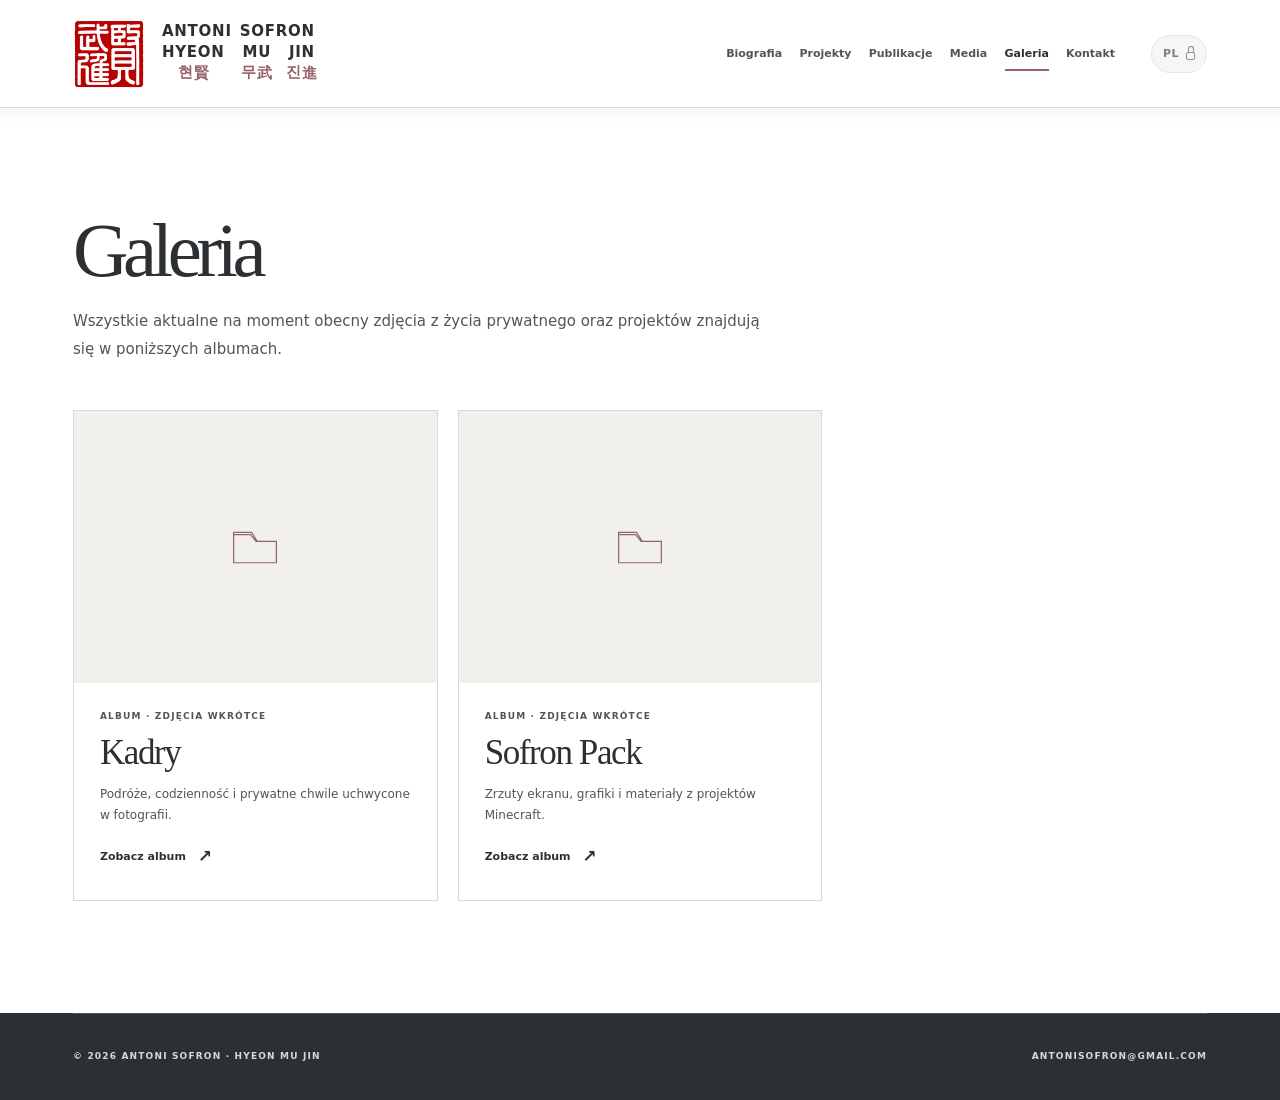
==== commit 56bc9a13: "Usuń nadtytuł i zastąp opis Galerii" ====
--- a/galeria/index.html
+++ b/galeria/index.html
@@ -36,9 +36,8 @@
 <div class="site-shell"><main id="main">
 <section class="content-section gallery-section" aria-labelledby="gallery-main-title">
   <div class="gallery-heading">
-    <span class="gallery-eyebrow">FOTOGRAFIE · ALBUMY</span>
     <h1 id="gallery-main-title">Galeria</h1>
-    <p>Zdjęcia zebrane w osobnych albumach. Wybierz folder, aby obejrzeć fotografie w powiększeniu i przeglądać je za pomocą strzałek lub miniatur.</p>
+    <p>Wszystkie aktualne na moment obecny zdjęcia z życia prywatnego oraz projektów znajdują się w poniższych albumach.</p>
   </div>
   <div class="gallery-albums-grid" id="gallery-albums" aria-live="polite">
     <div class="gallery-empty">
--- a/styles-v49.css
+++ b/styles-v49.css
@@ -1650,3 +1650,27 @@
  .projects-grid-v28 .sofpack-card .project-meta-with-stats{column-gap:8px;}
  .projects-grid-v28 .sofpack-card .project-live-stats{font-size:10px;gap:9px;}
 }
+
+
+/* Nowa pozycja Galeria w nawigacji — bez ściskania sześciu linków. */
+@media(min-width:1121px){
+  .desktop-nav{gap:clamp(11px,1.35vw,23px);}
+  .desktop-nav a{font-size:clamp(10.5px,.86vw,12px);}
+}
+@media(min-width:851px) and (max-width:1120px){
+  .mobile-menu-button{display:flex;}
+  .desktop-nav{
+    display:none;
+    position:absolute;
+    top:calc(100% - 1px);
+    left:0;right:0;z-index:40;
+    background:var(--paper);
+    border-bottom:1px solid var(--line);
+    padding:18px 5% 24px;
+    box-shadow:0 18px 38px rgba(45,48,51,.10);
+  }
+  .desktop-nav.is-open{display:flex;flex-direction:column;align-items:stretch;gap:0;}
+  .desktop-nav a{padding:14px 3px;border-bottom:1px solid var(--line);font-size:15px;}
+  .desktop-nav a[aria-current="page"]::after{display:none;}
+  .desktop-nav a[aria-current="page"]{border-left:3px solid var(--accent);padding-left:14px;}
+}
--- a/galeria/gallery.css
+++ b/galeria/gallery.css
@@ -38,12 +38,15 @@
 .gallery-close:hover,.gallery-arrow:hover{background:rgba(255,255,255,.12);}
 .gallery-stage{min-height:0;flex:1 1 auto;display:flex;justify-content:center;align-items:center;position:relative;overflow:hidden;padding:15px clamp(45px,7vw,100px);}
 .gallery-stage img{display:block;max-width:100%;max-height:100%;width:auto;height:auto;object-fit:contain;box-shadow:0 10px 30px rgba(0,0,0,.12);}
+.gallery-stage [hidden]{display:none!important;}
 .gallery-stage-fallback{font:400 14px/1.7 var(--sans);color:var(--line);text-align:center;max-width:350px;}
 .gallery-arrow{position:absolute;z-index:1;top:50%;transform:translateY(-50%);border:1px solid rgba(255,255,255,.30);background:rgba(45,48,51,.7);color:var(--paper);width:45px;height:57px;cursor:pointer;display:flex;justify-content:center;align-items:center;transition:background .2s;}
 .gallery-arrow svg{width:22px;height:22px;fill:none;stroke:currentColor;stroke-width:1.8;stroke-linecap:round;stroke-linejoin:round;}
 .gallery-arrow-prev{left:clamp(9px,2vw,32px);}
 .gallery-arrow-next{right:clamp(9px,2vw,32px);}
 .gallery-arrow:disabled{opacity:.3;cursor:default;}
+.gallery-arrow[hidden],.gallery-viewer-footer[hidden]{display:none!important;}
+
 .gallery-photo-caption{font:400 12px/1.65 var(--sans);color:var(--line);margin:0;padding:7px 22px 9px;white-space:nowrap;text-overflow:ellipsis;overflow:hidden;min-height:32px;text-align:center;}
 .gallery-viewer-footer{flex:0 0 auto;padding:15px clamp(15px,3vw,44px) 21px;background:var(--paper-alt);color:var(--ink);border-top:1px solid var(--line);}
 .gallery-viewer-meta{display:flex;justify-content:space-between;gap:12px;font:700 10px/1.4 var(--sans);letter-spacing:.05em;color:var(--ink-soft);margin-bottom:11px;}
